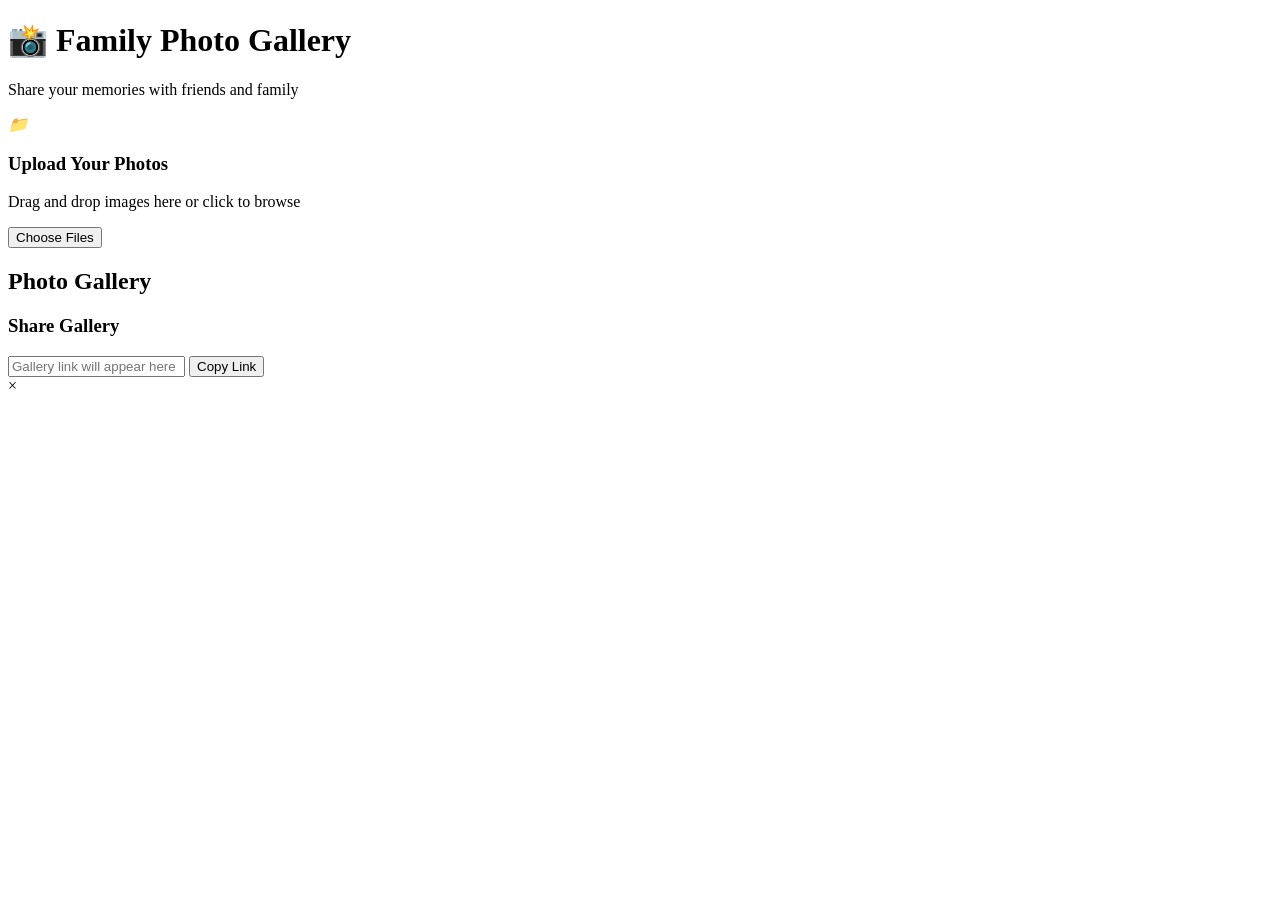
==== index.html @ c8ac1991 "Create index.html" ====
<!DOCTYPE html>
<html lang="en">
<head>
    <meta charset="UTF-8">
    <meta name="viewport" content="width=device-width, initial-scale=1.0">
    <title>Family Photo Gallery</title>
    <link rel="stylesheet" href="style.css">
</head>
<body>
    <div class="container">
        <header>
            <h1>📸 Family Photo Gallery</h1>
            <p>Share your memories with friends and family</p>
        </header>

        <div class="upload-section">
            <div class="upload-box" id="uploadBox">
                <div class="upload-content">
                    <i class="upload-icon">📁</i>
                    <h3>Upload Your Photos</h3>
                    <p>Drag and drop images here or click to browse</p>
                    <input type="file" id="fileInput" multiple accept="image/*" hidden>
                    <button class="upload-btn" onclick="document.getElementById('fileInput').click()">
                        Choose Files
                    </button>
                </div>
            </div>
        </div>

        <div class="gallery-section">
            <h2>Photo Gallery</h2>
            <div class="gallery-grid" id="galleryGrid">
                <!-- Images will be displayed here -->
            </div>
        </div>

        <div class="share-section">
            <h3>Share Gallery</h3>
            <div class="share-box">
                <input type="text" id="shareLink" readonly placeholder="Gallery link will appear here">
                <button class="copy-btn" onclick="copyLink()">Copy Link</button>
            </div>
        </div>
    </div>

    <!-- Modal for full-size image view -->
    <div class="modal" id="imageModal">
        <span class="close" onclick="closeModal()">&times;</span>
        <img class="modal-content" id="modalImage">
        <div class="modal-caption" id="modalCaption"></div>
    </div>

    <script src="script.js"></script>
</body>
</html>
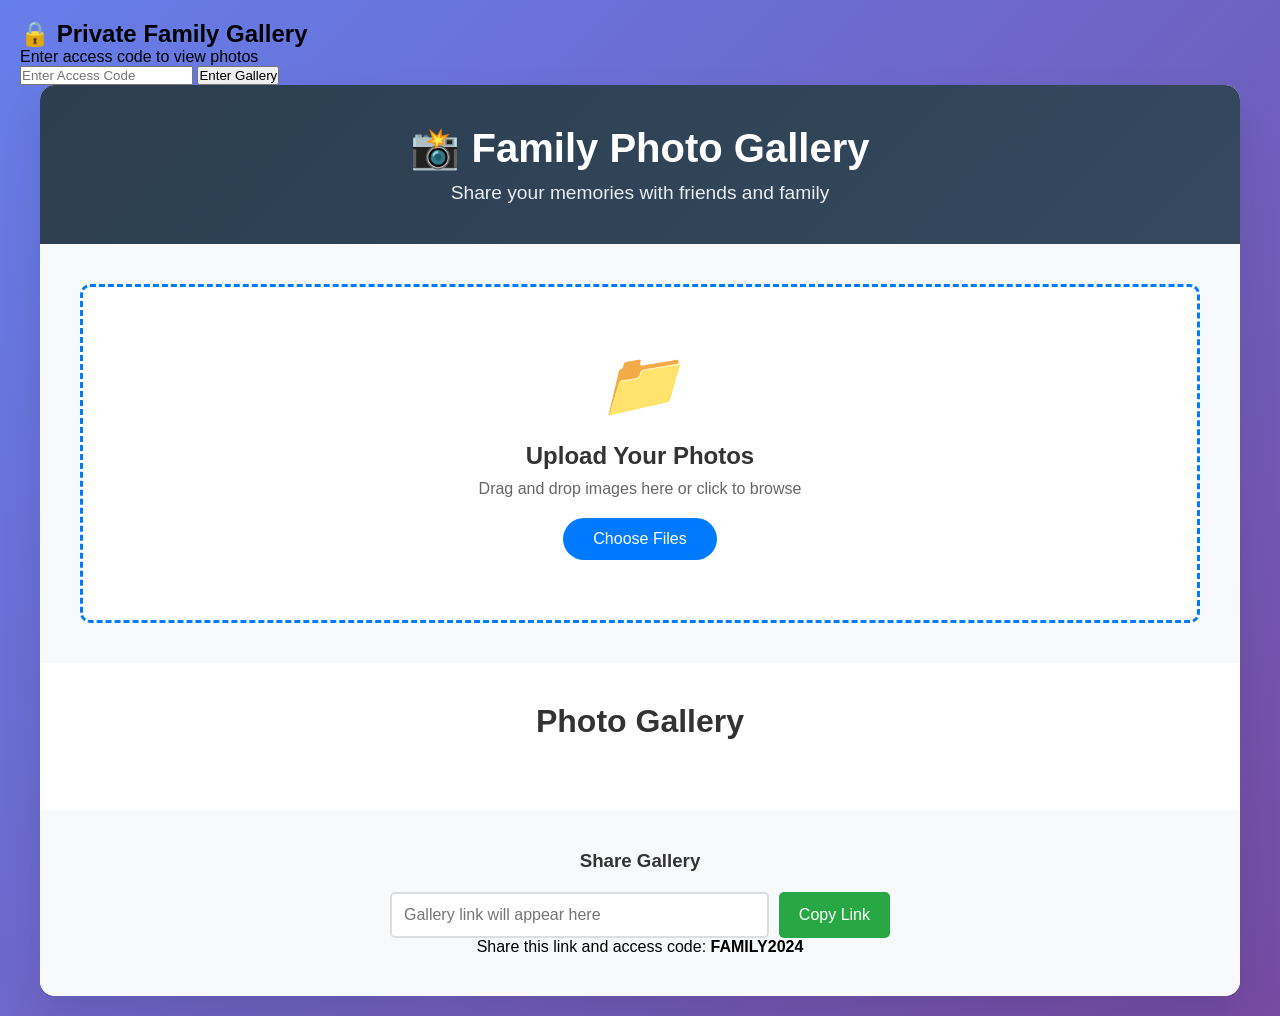
==== commit ae8575fb: "Implement authentication overlay in index.html Added authentication overlay for private access to th" ====
--- a/index.html
+++ b/index.html
@@ -7,7 +7,19 @@
     <link rel="stylesheet" href="style.css">
 </head>
 <body>
-    <div class="container">
+    <!-- Authentication Overlay -->
+    <div class="auth-overlay" id="authOverlay">
+        <div class="auth-box">
+            <h2>🔒 Private Family Gallery</h2>
+            <p>Enter access code to view photos</p>
+            <input type="password" id="accessCode" placeholder="Enter Access Code" maxlength="20">
+            <button onclick="checkAccess()">Enter Gallery</button>
+            <div class="auth-error" id="authError"></div>
+        </div>
+    </div>
+
+    <!-- Main Gallery Content -->
+    <div class="container" id="mainContainer">
         <header>
             <h1>📸 Family Photo Gallery</h1>
             <p>Share your memories with friends and family</p>
@@ -40,6 +52,7 @@
                 <input type="text" id="shareLink" readonly placeholder="Gallery link will appear here">
                 <button class="copy-btn" onclick="copyLink()">Copy Link</button>
             </div>
+            <p class="share-note">Share this link and access code: <strong>FAMILY2024</strong></p>
         </div>
     </div>
 
--- a/style.css
+++ b/style.css
@@ -0,0 +1,259 @@
+* {
+    margin: 0;
+    padding: 0;
+    box-sizing: border-box;
+}
+
+body {
+    font-family: 'Arial', sans-serif;
+    background: linear-gradient(135deg, #667eea 0%, #764ba2 100%);
+    min-height: 100vh;
+    padding: 20px;
+}
+
+.container {
+    max-width: 1200px;
+    margin: 0 auto;
+    background: white;
+    border-radius: 15px;
+    box-shadow: 0 20px 40px rgba(0,0,0,0.1);
+    overflow: hidden;
+}
+
+header {
+    background: linear-gradient(135deg, #2c3e50, #34495e);
+    color: white;
+    text-align: center;
+    padding: 40px 20px;
+}
+
+header h1 {
+    font-size: 2.5em;
+    margin-bottom: 10px;
+}
+
+header p {
+    font-size: 1.2em;
+    opacity: 0.9;
+}
+
+.upload-section {
+    padding: 40px;
+    background: #f8f9fa;
+}
+
+.upload-box {
+    border: 3px dashed #007bff;
+    border-radius: 10px;
+    padding: 60px 20px;
+    text-align: center;
+    background: white;
+    transition: all 0.3s ease;
+    cursor: pointer;
+}
+
+.upload-box:hover {
+    border-color: #0056b3;
+    background: #f0f8ff;
+}
+
+.upload-box.dragover {
+    border-color: #28a745;
+    background: #f0fff0;
+}
+
+.upload-icon {
+    font-size: 4em;
+    margin-bottom: 20px;
+    display: block;
+}
+
+.upload-content h3 {
+    color: #333;
+    margin-bottom: 10px;
+    font-size: 1.5em;
+}
+
+.upload-content p {
+    color: #666;
+    margin-bottom: 20px;
+}
+
+.upload-btn {
+    background: #007bff;
+    color: white;
+    border: none;
+    padding: 12px 30px;
+    border-radius: 25px;
+    font-size: 16px;
+    cursor: pointer;
+    transition: background 0.3s;
+}
+
+.upload-btn:hover {
+    background: #0056b3;
+}
+
+.gallery-section {
+    padding: 40px;
+}
+
+.gallery-section h2 {
+    text-align: center;
+    margin-bottom: 30px;
+    color: #333;
+    font-size: 2em;
+}
+
+.gallery-grid {
+    display: grid;
+    grid-template-columns: repeat(auto-fill, minmax(250px, 1fr));
+    gap: 20px;
+}
+
+.image-card {
+    position: relative;
+    border-radius: 10px;
+    overflow: hidden;
+    box-shadow: 0 5px 15px rgba(0,0,0,0.1);
+    transition: transform 0.3s;
+    cursor: pointer;
+}
+
+.image-card:hover {
+    transform: translateY(-5px);
+    box-shadow: 0 10px 25px rgba(0,0,0,0.2);
+}
+
+.image-card img {
+    width: 100%;
+    height: 200px;
+    object-fit: cover;
+}
+
+.image-info {
+    padding: 15px;
+    background: white;
+}
+
+.image-name {
+    font-weight: bold;
+    color: #333;
+    margin-bottom: 5px;
+}
+
+.image-size {
+    color: #666;
+    font-size: 0.9em;
+}
+
+.share-section {
+    padding: 40px;
+    background: #f8f9fa;
+    text-align: center;
+}
+
+.share-section h3 {
+    margin-bottom: 20px;
+    color: #333;
+}
+
+.share-box {
+    display: flex;
+    max-width: 500px;
+    margin: 0 auto;
+    gap: 10px;
+}
+
+#shareLink {
+    flex: 1;
+    padding: 12px;
+    border: 2px solid #ddd;
+    border-radius: 5px;
+    font-size: 16px;
+}
+
+.copy-btn {
+    background: #28a745;
+    color: white;
+    border: none;
+    padding: 12px 20px;
+    border-radius: 5px;
+    cursor: pointer;
+    font-size: 16px;
+}
+
+.copy-btn:hover {
+    background: #218838;
+}
+
+/* Modal Styles */
+.modal {
+    display: none;
+    position: fixed;
+    z-index: 1000;
+    left: 0;
+    top: 0;
+    width: 100%;
+    height: 100%;
+    background-color: rgba(0,0,0,0.9);
+}
+
+.modal-content {
+    margin: auto;
+    display: block;
+    width: 80%;
+    max-width: 700px;
+    max-height: 80%;
+    object-fit: contain;
+    margin-top: 5%;
+}
+
+.close {
+    position: absolute;
+    top: 15px;
+    right: 35px;
+    color: #f1f1f1;
+    font-size: 40px;
+    font-weight: bold;
+    cursor: pointer;
+}
+
+.close:hover {
+    color: #bbb;
+}
+
+.modal-caption {
+    margin: auto;
+    display: block;
+    width: 80%;
+    max-width: 700px;
+    text-align: center;
+    color: #ccc;
+    padding: 10px 0;
+}
+
+/* Responsive Design */
+@media (max-width: 768px) {
+    .container {
+        margin: 10px;
+        border-radius: 10px;
+    }
+    
+    .upload-section, .gallery-section, .share-section {
+        padding: 20px;
+    }
+    
+    .gallery-grid {
+        grid-template-columns: repeat(auto-fill, minmax(200px, 1fr));
+        gap: 15px;
+    }
+    
+    .share-box {
+        flex-direction: column;
+    }
+    
+    header h1 {
+        font-size: 2em;
+    }
+}
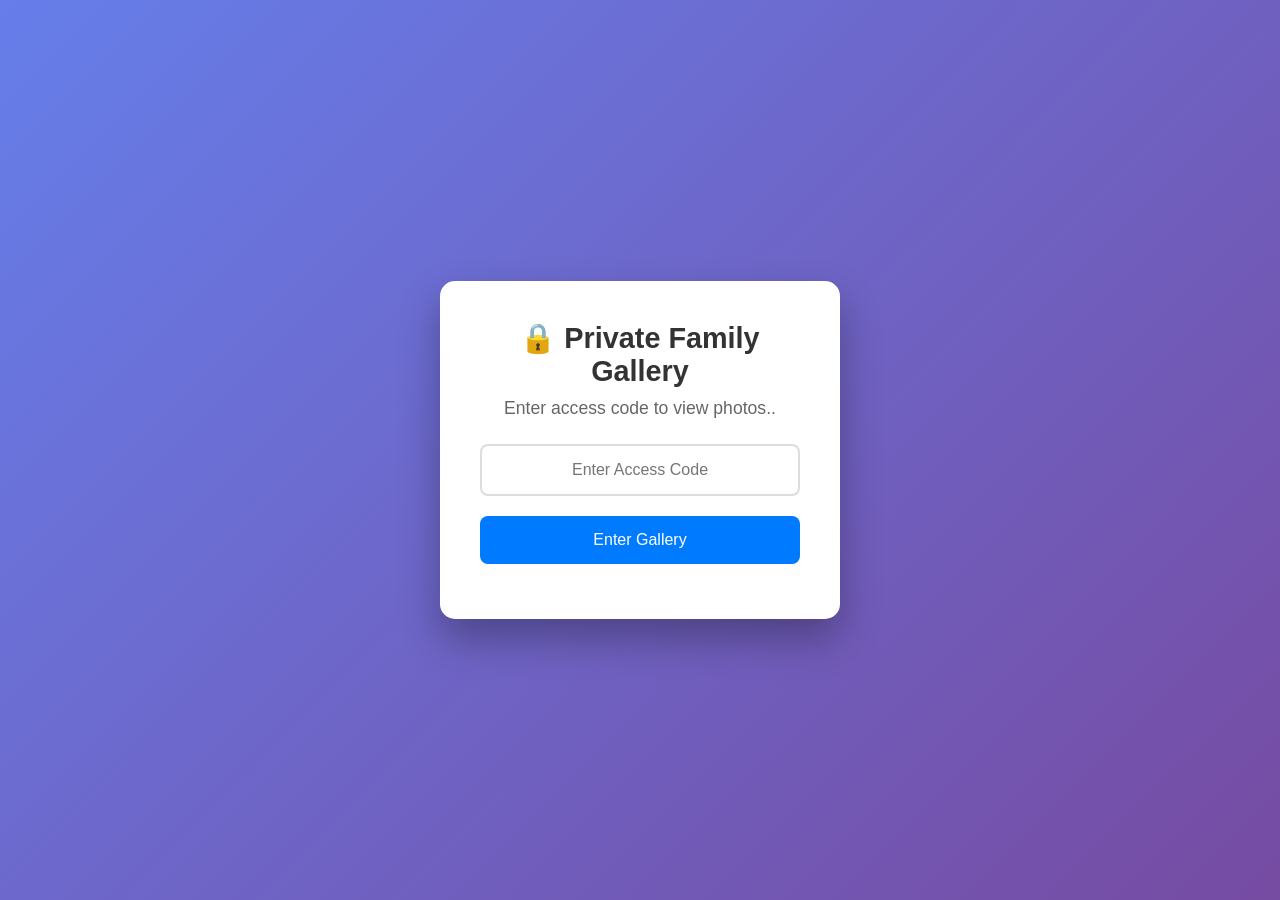
==== commit 80901020: "Update index.html" ====
--- a/index.html
+++ b/index.html
@@ -11,7 +11,7 @@
     <div class="auth-overlay" id="authOverlay">
         <div class="auth-box">
             <h2>🔒 Private Family Gallery</h2>
-            <p>Enter access code to view photos</p>
+            <p>Enter access code to view photos..</p>
             <input type="password" id="accessCode" placeholder="Enter Access Code" maxlength="20">
             <button onclick="checkAccess()">Enter Gallery</button>
             <div class="auth-error" id="authError"></div>
--- a/style.css
+++ b/style.css
@@ -8,12 +8,100 @@
     font-family: 'Arial', sans-serif;
     background: linear-gradient(135deg, #667eea 0%, #764ba2 100%);
     min-height: 100vh;
-    padding: 20px;
-}
-
+}
+
+/* Authentication Overlay */
+.auth-overlay {
+    position: fixed;
+    top: 0;
+    left: 0;
+    width: 100%;
+    height: 100%;
+    background: linear-gradient(135deg, #667eea 0%, #764ba2 100%);
+    display: flex;
+    justify-content: center;
+    align-items: center;
+    z-index: 1000;
+}
+
+.auth-box {
+    background: white;
+    padding: 40px;
+    border-radius: 15px;
+    text-align: center;
+    box-shadow: 0 20px 40px rgba(0,0,0,0.3);
+    max-width: 400px;
+    width: 90%;
+    animation: slideIn 0.5s ease-out;
+}
+
+@keyframes slideIn {
+    from {
+        opacity: 0;
+        transform: translateY(-50px);
+    }
+    to {
+        opacity: 1;
+        transform: translateY(0);
+    }
+}
+
+.auth-box h2 {
+    margin-bottom: 10px;
+    color: #333;
+    font-size: 1.8em;
+}
+
+.auth-box p {
+    margin-bottom: 25px;
+    color: #666;
+    font-size: 1.1em;
+}
+
+.auth-box input {
+    width: 100%;
+    padding: 15px;
+    border: 2px solid #ddd;
+    border-radius: 8px;
+    margin-bottom: 20px;
+    font-size: 16px;
+    text-align: center;
+    transition: border-color 0.3s;
+}
+
+.auth-box input:focus {
+    outline: none;
+    border-color: #007bff;
+}
+
+.auth-box button {
+    width: 100%;
+    padding: 15px;
+    background: #007bff;
+    color: white;
+    border: none;
+    border-radius: 8px;
+    font-size: 16px;
+    cursor: pointer;
+    transition: background 0.3s;
+}
+
+.auth-box button:hover {
+    background: #0056b3;
+}
+
+.auth-error {
+    color: #dc3545;
+    margin-top: 15px;
+    font-size: 14px;
+    font-weight: bold;
+}
+
+/* Main Container */
 .container {
+    display: none;
     max-width: 1200px;
-    margin: 0 auto;
+    margin: 20px auto;
     background: white;
     border-radius: 15px;
     box-shadow: 0 20px 40px rgba(0,0,0,0.1);
@@ -140,11 +228,12 @@
     font-weight: bold;
     color: #333;
     margin-bottom: 5px;
+    font-size: 0.9em;
 }
 
 .image-size {
     color: #666;
-    font-size: 0.9em;
+    font-size: 0.8em;
 }
 
 .share-section {
@@ -161,7 +250,7 @@
 .share-box {
     display: flex;
     max-width: 500px;
-    margin: 0 auto;
+    margin: 0 auto 15px;
     gap: 10px;
 }
 
@@ -185,6 +274,12 @@
 
 .copy-btn:hover {
     background: #218838;
+}
+
+.share-note {
+    color: #666;
+    font-size: 0.9em;
+    margin-top: 10px;
 }
 
 /* Modal Styles */
@@ -256,4 +351,8 @@
     header h1 {
         font-size: 2em;
     }
-}
+    
+    .auth-box {
+        padding: 30px 20px;
+    }
+}
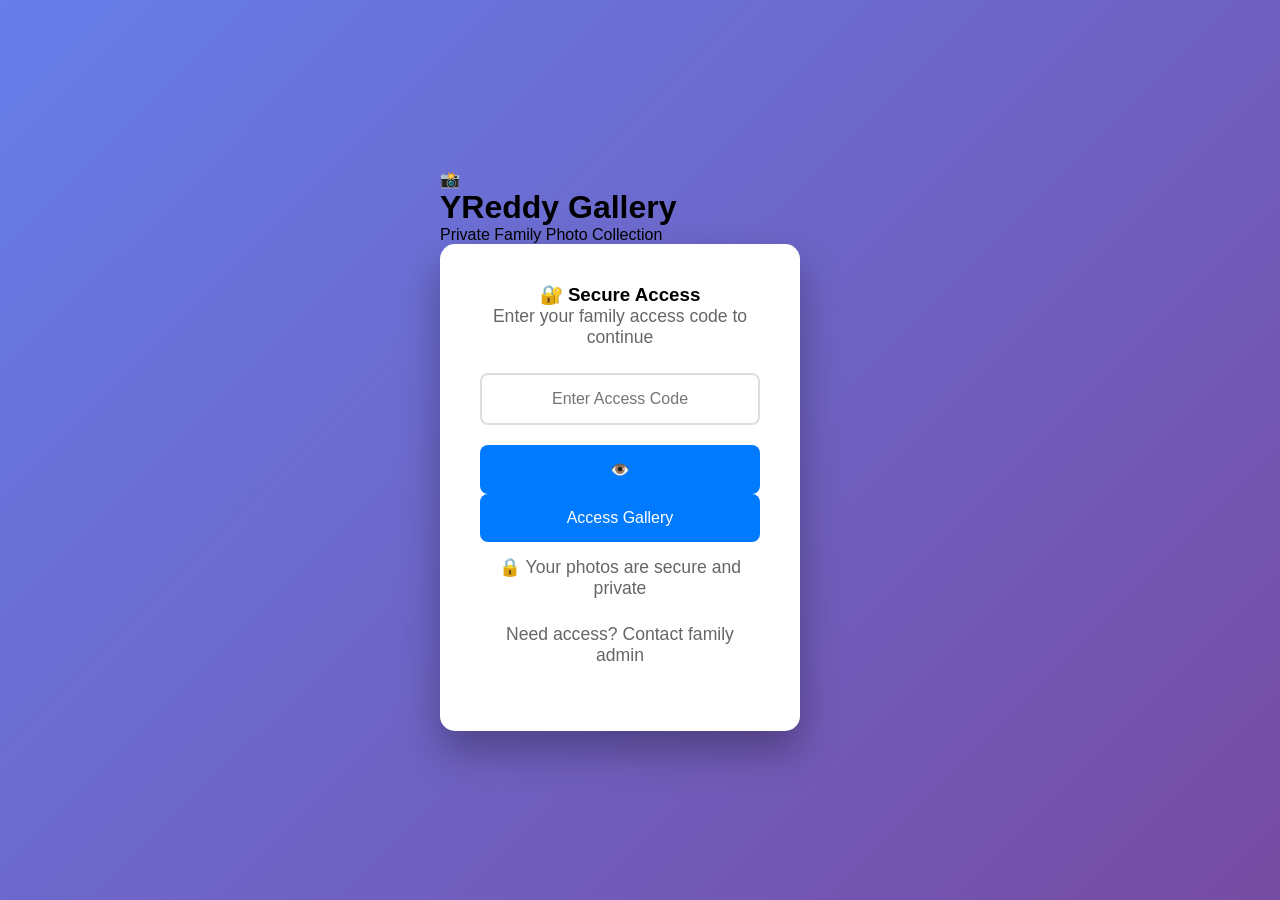
==== commit 249f5b6d: "Update index.html" ====
--- a/index.html
+++ b/index.html
@@ -3,65 +3,246 @@
 <head>
     <meta charset="UTF-8">
     <meta name="viewport" content="width=device-width, initial-scale=1.0">
-    <title>Family Photo Gallery</title>
+    <title>YReddy Family Gallery | Private Photo Collection</title>
     <link rel="stylesheet" href="style.css">
+    <link rel="preconnect" href="https://fonts.googleapis.com">
+    <link rel="preconnect" href="https://fonts.gstatic.com" crossorigin>
+    <link href="https://fonts.googleapis.com/css2?family=Poppins:wght@300;400;500;600;700&display=swap" rel="stylesheet">
+    <link rel="icon" href="data:image/svg+xml,<svg xmlns='http://www.w3.org/2000/svg' viewBox='0 0 100 100'><text y='.9em' font-size='90'>📸</text></svg>">
+    <meta name="description" content="Private family photo gallery for YReddy family members">
 </head>
 <body>
+    <!-- Loading Screen -->
+    <div class="loading-screen" id="loadingScreen">
+        <div class="loading-content">
+            <div class="loading-spinner"></div>
+            <h2>Loading Gallery...</h2>
+        </div>
+    </div>
+
     <!-- Authentication Overlay -->
     <div class="auth-overlay" id="authOverlay">
-        <div class="auth-box">
-            <h2>🔒 Private Family Gallery</h2>
-            <p>Enter access code to view photos..</p>
-            <input type="password" id="accessCode" placeholder="Enter Access Code" maxlength="20">
-            <button onclick="checkAccess()">Enter Gallery</button>
-            <div class="auth-error" id="authError"></div>
+        <div class="auth-container">
+            <div class="auth-header">
+                <div class="logo">
+                    <span class="logo-icon">📸</span>
+                    <h1>YReddy Gallery</h1>
+                </div>
+                <p class="tagline">Private Family Photo Collection</p>
+            </div>
+            
+            <div class="auth-box">
+                <div class="auth-form">
+                    <h3>🔐 Secure Access</h3>
+                    <p>Enter your family access code to continue</p>
+                    
+                    <div class="input-group">
+                        <input type="password" id="accessCode" placeholder="Enter Access Code" maxlength="50" autocomplete="off">
+                        <button type="button" class="toggle-password" onclick="togglePassword()">👁️</button>
+                    </div>
+                    
+                    <button class="auth-btn" onclick="checkAccess()">
+                        <span class="btn-text">Access Gallery</span>
+                        <span class="btn-loading" style="display: none;">
+                            <div class="btn-spinner"></div>
+                        </span>
+                    </button>
+                    
+                    <div class="auth-error" id="authError"></div>
+                    
+                    <div class="auth-footer">
+                        <p>🔒 Your photos are secure and private</p>
+                        <p class="contact-info">Need access? Contact family admin</p>
+                    </div>
+                </div>
+            </div>
         </div>
     </div>
 
     <!-- Main Gallery Content -->
     <div class="container" id="mainContainer">
-        <header>
-            <h1>📸 Family Photo Gallery</h1>
-            <p>Share your memories with friends and family</p>
+        <!-- Navigation Header -->
+        <nav class="navbar">
+            <div class="nav-brand">
+                <span class="nav-logo">📸</span>
+                <span class="nav-title">YReddy Gallery</span>
+            </div>
+            <div class="nav-actions">
+                <button class="nav-btn" onclick="scrollToUpload()">
+                    <span>📤</span> Upload
+                </button>
+                <button class="nav-btn" onclick="scrollToGallery()">
+                    <span>🖼️</span> Gallery
+                </button>
+                <button class="nav-btn logout-btn" onclick="logout()">
+                    <span>🚪</span> Logout
+                </button>
+            </div>
+        </nav>
+
+        <!-- Hero Section -->
+        <header class="hero">
+            <div class="hero-content">
+                <h1 class="hero-title">
+                    <span class="gradient-text">Welcome to YReddy</span>
+                    <span class="hero-subtitle">Family Gallery</span>
+                </h1>
+                <p class="hero-description">Share precious moments with your loved ones in a secure, private space</p>
+                <div class="hero-stats">
+                    <div class="stat-item">
+                        <span class="stat-number" id="photoCount">0</span>
+                        <span class="stat-label">Photos</span>
+                    </div>
+                    <div class="stat-item">
+                        <span class="stat-number" id="storageUsed">0</span>
+                        <span class="stat-label">MB Used</span>
+                    </div>
+                </div>
+            </div>
+            <div class="hero-decoration">
+                <div class="floating-icon">📷</div>
+                <div class="floating-icon">🎉</div>
+                <div class="floating-icon">❤️</div>
+            </div>
         </header>
 
-        <div class="upload-section">
-            <div class="upload-box" id="uploadBox">
-                <div class="upload-content">
-                    <i class="upload-icon">📁</i>
-                    <h3>Upload Your Photos</h3>
-                    <p>Drag and drop images here or click to browse</p>
-                    <input type="file" id="fileInput" multiple accept="image/*" hidden>
-                    <button class="upload-btn" onclick="document.getElementById('fileInput').click()">
-                        Choose Files
+        <!-- Upload Section -->
+        <section class="upload-section" id="uploadSection">
+            <div class="section-header">
+                <h2>📤 Upload New Photos</h2>
+                <p>Drag and drop your favorite memories or click to browse</p>
+            </div>
+            
+            <div class="upload-container">
+                <div class="upload-box" id="uploadBox">
+                    <div class="upload-content">
+                        <div class="upload-icon-container">
+                            <div class="upload-icon">📁</div>
+                            <div class="upload-plus">+</div>
+                        </div>
+                        <h3>Drop your photos here</h3>
+                        <p>or <span class="browse-text">click to browse</span></p>
+                        <input type="file" id="fileInput" multiple accept="image/*" hidden>
+                        
+                        <div class="upload-info">
+                            <div class="info-item">
+                                <span>📋</span> Supports: JPG, PNG, GIF, WebP
+                            </div>
+                            <div class="info-item">
+                                <span>📏</span> Max size: 10MB per image
+                            </div>
+                        </div>
+                    </div>
+                </div>
+                
+                <!-- Upload Progress -->
+                <div class="upload-progress" id="uploadProgress" style="display: none;">
+                    <div class="progress-header">
+                        <span>Uploading photos...</span>
+                        <span id="progressText">0%</span>
+                    </div>
+                    <div class="progress-bar">
+                        <div class="progress-fill" id="progressFill"></div>
+                    </div>
+                </div>
+            </div>
+        </section>
+
+        <!-- Gallery Section -->
+        <section class="gallery-section" id="gallerySection">
+            <div class="section-header">
+                <h2>🖼️ Photo Gallery</h2>
+                <div class="gallery-controls">
+                    <button class="control-btn" onclick="toggleView()" id="viewToggle">
+                        <span>⊞</span> Grid View
                     </button>
-                </div>
-            </div>
-        </div>
-
-        <div class="gallery-section">
-            <h2>Photo Gallery</h2>
-            <div class="gallery-grid" id="galleryGrid">
-                <!-- Images will be displayed here -->
-            </div>
-        </div>
-
-        <div class="share-section">
-            <h3>Share Gallery</h3>
-            <div class="share-box">
-                <input type="text" id="shareLink" readonly placeholder="Gallery link will appear here">
-                <button class="copy-btn" onclick="copyLink()">Copy Link</button>
-            </div>
-            <p class="share-note">Share this link and access code: <strong>FAMILY2024</strong></p>
-        </div>
+                    <button class="control-btn" onclick="clearGallery()">
+                        <span>🗑️</span> Clear All
+                    </button>
+                </div>
+            </div>
+            
+            <div class="gallery-container">
+                <div class="gallery-grid" id="galleryGrid">
+                    <!-- Images will be displayed here -->
+                </div>
+                
+                <div class="empty-gallery" id="emptyGallery">
+                    <div class="empty-icon">📷</div>
+                    <h3>No photos yet</h3>
+                    <p>Upload your first photo to get started!</p>
+                    <button class="empty-btn" onclick="scrollToUpload()">Upload Photos</button>
+                </div>
+            </div>
+        </section>
+
+        <!-- Share Section -->
+        <section class="share-section">
+            <div class="section-header">
+                <h2>🔗 Share Gallery</h2>
+                <p>Share this private gallery with family members</p>
+            </div>
+            
+            <div class="share-container">
+                <div class="share-box">
+                    <div class="share-input-group">
+                        <input type="text" id="shareLink" readonly placeholder="Gallery link will appear here">
+                        <button class="copy-btn" onclick="copyLink()">
+                            <span class="copy-icon">📋</span>
+                            <span class="copy-text">Copy</span>
+                        </button>
+                    </div>
+                </div>
+                
+                <div class="share-info">
+                    <div class="info-card">
+                        <h4>🔐 Access Code</h4>
+                        <p>Share this code: <code class="access-code-display">YReddy@0055</code></p>
+                    </div>
+                    <div class="info-card">
+                        <h4>📱 How to Share</h4>
+                        <p>Send the link + access code to family members</p>
+                    </div>
+                </div>
+            </div>
+        </section>
+
+        <!-- Footer -->
+        <footer class="footer">
+            <div class="footer-content">
+                <div class="footer-brand">
+                    <span class="footer-logo">📸</span>
+                    <span>YReddy Family Gallery</span>
+                </div>
+                <div class="footer-info">
+                    <p>&copy; 2024 YReddy Family. Private & Secure.</p>
+                    <p>Made with ❤️ for family memories</p>
+                </div>
+            </div>
+        </footer>
     </div>
 
     <!-- Modal for full-size image view -->
     <div class="modal" id="imageModal">
-        <span class="close" onclick="closeModal()">&times;</span>
-        <img class="modal-content" id="modalImage">
+        <div class="modal-header">
+            <button class="modal-close" onclick="closeModal()">&times;</button>
+            <div class="modal-actions">
+                <button class="modal-btn" onclick="downloadImage()">📥 Download</button>
+                <button class="modal-btn" onclick="deleteImage()">🗑️ Delete</button>
+            </div>
+        </div>
+        <div class="modal-content-wrapper">
+            <img class="modal-content" id="modalImage">
+            <div class="modal-navigation">
+                <button class="nav-arrow prev" onclick="previousImage()">‹</button>
+                <button class="nav-arrow next" onclick="nextImage()">›</button>
+            </div>
+        </div>
         <div class="modal-caption" id="modalCaption"></div>
     </div>
+
+    <!-- Toast Notifications -->
+    <div class="toast-container" id="toastContainer"></div>
 
     <script src="script.js"></script>
 </body>
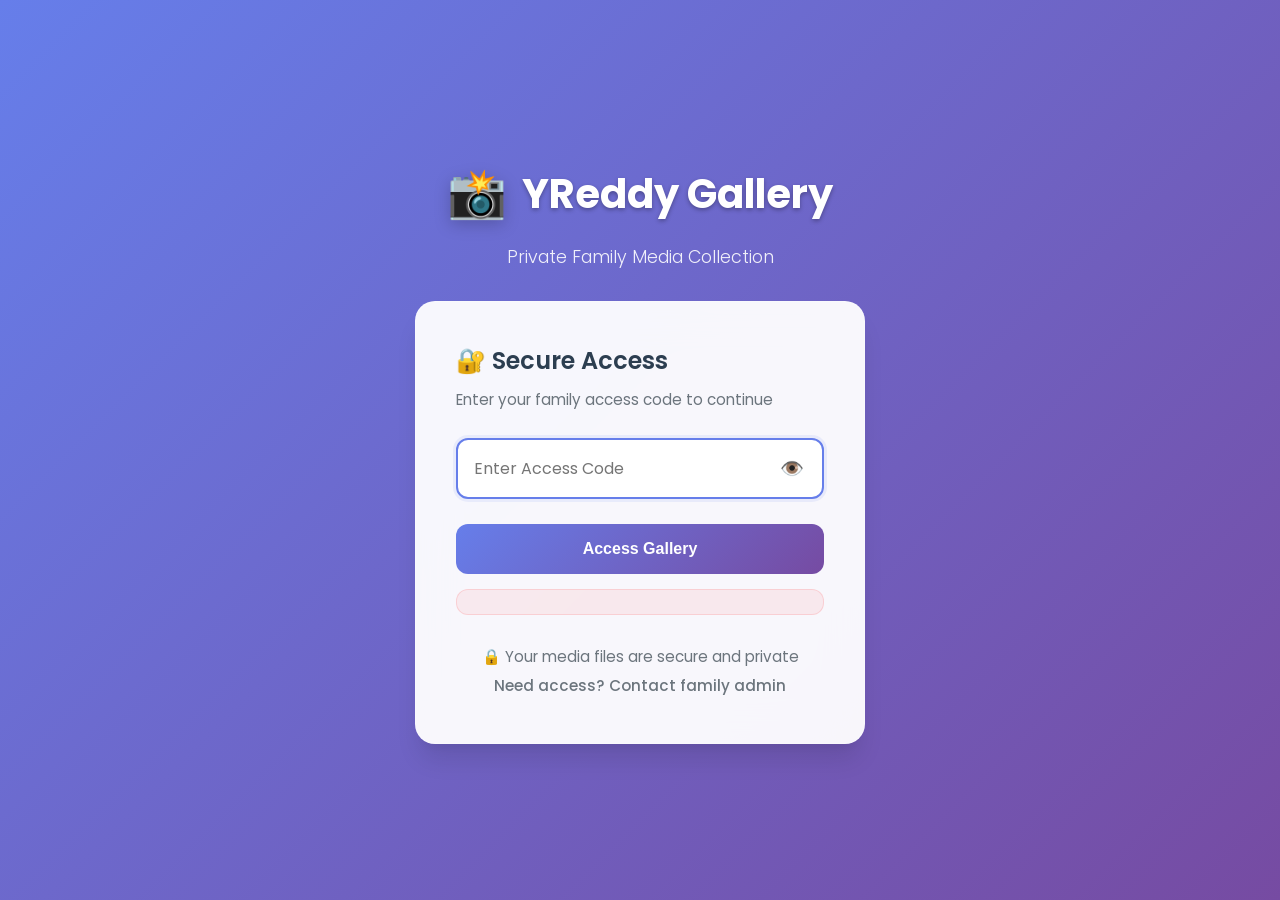
==== commit 3eeceeab: "Update index.html" ====
--- a/index.html
+++ b/index.html
@@ -3,13 +3,13 @@
 <head>
     <meta charset="UTF-8">
     <meta name="viewport" content="width=device-width, initial-scale=1.0">
-    <title>YReddy Family Gallery | Private Photo Collection</title>
+    <title>YReddy Family Gallery | Private Photo & Video Collection</title>
     <link rel="stylesheet" href="style.css">
     <link rel="preconnect" href="https://fonts.googleapis.com">
     <link rel="preconnect" href="https://fonts.gstatic.com" crossorigin>
     <link href="https://fonts.googleapis.com/css2?family=Poppins:wght@300;400;500;600;700&display=swap" rel="stylesheet">
     <link rel="icon" href="data:image/svg+xml,<svg xmlns='http://www.w3.org/2000/svg' viewBox='0 0 100 100'><text y='.9em' font-size='90'>📸</text></svg>">
-    <meta name="description" content="Private family photo gallery for YReddy family members">
+    <meta name="description" content="Private family photo and video gallery for YReddy family members">
 </head>
 <body>
     <!-- Loading Screen -->
@@ -28,7 +28,7 @@
                     <span class="logo-icon">📸</span>
                     <h1>YReddy Gallery</h1>
                 </div>
-                <p class="tagline">Private Family Photo Collection</p>
+                <p class="tagline">Private Family Media Collection</p>
             </div>
             
             <div class="auth-box">
@@ -51,7 +51,7 @@
                     <div class="auth-error" id="authError"></div>
                     
                     <div class="auth-footer">
-                        <p>🔒 Your photos are secure and private</p>
+                        <p>🔒 Your media files are secure and private</p>
                         <p class="contact-info">Need access? Contact family admin</p>
                     </div>
                 </div>
@@ -87,11 +87,11 @@
                     <span class="gradient-text">Welcome to YReddy</span>
                     <span class="hero-subtitle">Family Gallery</span>
                 </h1>
-                <p class="hero-description">Share precious moments with your loved ones in a secure, private space</p>
+                <p class="hero-description">Share precious photos and videos with your loved ones in a secure, private space</p>
                 <div class="hero-stats">
                     <div class="stat-item">
-                        <span class="stat-number" id="photoCount">0</span>
-                        <span class="stat-label">Photos</span>
+                        <span class="stat-number" id="mediaCount">0</span>
+                        <span class="stat-label">Media Files</span>
                     </div>
                     <div class="stat-item">
                         <span class="stat-number" id="storageUsed">0</span>
@@ -101,7 +101,7 @@
             </div>
             <div class="hero-decoration">
                 <div class="floating-icon">📷</div>
-                <div class="floating-icon">🎉</div>
+                <div class="floating-icon">🎥</div>
                 <div class="floating-icon">❤️</div>
             </div>
         </header>
@@ -109,7 +109,7 @@
         <!-- Upload Section -->
         <section class="upload-section" id="uploadSection">
             <div class="section-header">
-                <h2>📤 Upload New Photos</h2>
+                <h2>📤 Upload Photos & Videos</h2>
                 <p>Drag and drop your favorite memories or click to browse</p>
             </div>
             
@@ -120,16 +120,19 @@
                             <div class="upload-icon">📁</div>
                             <div class="upload-plus">+</div>
                         </div>
-                        <h3>Drop your photos here</h3>
+                        <h3>Drop your media files here</h3>
                         <p>or <span class="browse-text">click to browse</span></p>
-                        <input type="file" id="fileInput" multiple accept="image/*" hidden>
+                        <input type="file" id="fileInput" multiple accept="image/*,video/*" hidden>
                         
                         <div class="upload-info">
                             <div class="info-item">
-                                <span>📋</span> Supports: JPG, PNG, GIF, WebP
+                                <span>📸</span> Photos: JPG, PNG, GIF, WebP
                             </div>
                             <div class="info-item">
-                                <span>📏</span> Max size: 10MB per image
+                                <span>🎥</span> Videos: MP4, MOV, AVI, WebM
+                            </div>
+                            <div class="info-item">
+                                <span>📏</span> Any file size supported
                             </div>
                         </div>
                     </div>
@@ -138,12 +141,13 @@
                 <!-- Upload Progress -->
                 <div class="upload-progress" id="uploadProgress" style="display: none;">
                     <div class="progress-header">
-                        <span>Uploading photos...</span>
+                        <span id="uploadStatus">Processing files...</span>
                         <span id="progressText">0%</span>
                     </div>
                     <div class="progress-bar">
                         <div class="progress-fill" id="progressFill"></div>
                     </div>
+                    <div class="upload-details" id="uploadDetails"></div>
                 </div>
             </div>
         </section>
@@ -151,10 +155,16 @@
         <!-- Gallery Section -->
         <section class="gallery-section" id="gallerySection">
             <div class="section-header">
-                <h2>🖼️ Photo Gallery</h2>
+                <h2>🖼️ Media Gallery</h2>
                 <div class="gallery-controls">
-                    <button class="control-btn" onclick="toggleView()" id="viewToggle">
-                        <span>⊞</span> Grid View
+                    <button class="control-btn" onclick="filterMedia('all')" id="filterAll">
+                        <span>📁</span> All Media
+                    </button>
+                    <button class="control-btn" onclick="filterMedia('images')" id="filterImages">
+                        <span>📸</span> Photos
+                    </button>
+                    <button class="control-btn" onclick="filterMedia('videos')" id="filterVideos">
+                        <span>🎥</span> Videos
                     </button>
                     <button class="control-btn" onclick="clearGallery()">
                         <span>🗑️</span> Clear All
@@ -164,19 +174,19 @@
             
             <div class="gallery-container">
                 <div class="gallery-grid" id="galleryGrid">
-                    <!-- Images will be displayed here -->
+                    <!-- Media files will be displayed here -->
                 </div>
                 
                 <div class="empty-gallery" id="emptyGallery">
                     <div class="empty-icon">📷</div>
-                    <h3>No photos yet</h3>
-                    <p>Upload your first photo to get started!</p>
-                    <button class="empty-btn" onclick="scrollToUpload()">Upload Photos</button>
+                    <h3>No media files yet</h3>
+                    <p>Upload your first photo or video to get started!</p>
+                    <button class="empty-btn" onclick="scrollToUpload()">Upload Media</button>
                 </div>
             </div>
         </section>
 
-        <!-- Share Section -->
+        <!-- Share Section (Password Removed) -->
         <section class="share-section">
             <div class="section-header">
                 <h2>🔗 Share Gallery</h2>
@@ -196,12 +206,12 @@
                 
                 <div class="share-info">
                     <div class="info-card">
-                        <h4>🔐 Access Code</h4>
-                        <p>Share this code: <code class="access-code-display">YReddy@0055</code></p>
+                        <h4>🔐 Private Access</h4>
+                        <p>Only family members with the access code can view</p>
                     </div>
                     <div class="info-card">
                         <h4>📱 How to Share</h4>
-                        <p>Send the link + access code to family members</p>
+                        <p>Send the link to family members who have access</p>
                     </div>
                 </div>
             </div>
@@ -222,20 +232,22 @@
         </footer>
     </div>
 
-    <!-- Modal for full-size image view -->
+    <!-- Modal for full-size media view -->
     <div class="modal" id="imageModal">
         <div class="modal-header">
             <button class="modal-close" onclick="closeModal()">&times;</button>
             <div class="modal-actions">
-                <button class="modal-btn" onclick="downloadImage()">📥 Download</button>
-                <button class="modal-btn" onclick="deleteImage()">🗑️ Delete</button>
+                <button class="modal-btn" onclick="downloadMedia()">📥 Download</button>
+                <button class="modal-btn" onclick="deleteMedia()">🗑️ Delete</button>
             </div>
         </div>
         <div class="modal-content-wrapper">
-            <img class="modal-content" id="modalImage">
+            <div class="modal-media-container" id="modalMediaContainer">
+                <!-- Image or video will be inserted here -->
+            </div>
             <div class="modal-navigation">
-                <button class="nav-arrow prev" onclick="previousImage()">‹</button>
-                <button class="nav-arrow next" onclick="nextImage()">›</button>
+                <button class="nav-arrow prev" onclick="previousMedia()">‹</button>
+                <button class="nav-arrow next" onclick="nextMedia()">›</button>
             </div>
         </div>
         <div class="modal-caption" id="modalCaption"></div>
--- a/style.css
+++ b/style.css
@@ -1,3 +1,35 @@
+/* Import Google Fonts */
+@import url('https://fonts.googleapis.com/css2?family=Poppins:wght@300;400;500;600;700&display=swap');
+
+/* CSS Variables */
+:root {
+    --primary-color: #667eea;
+    --secondary-color: #764ba2;
+    --accent-color: #f093fb;
+    --success-color: #4ecdc4;
+    --warning-color: #feca57;
+    --error-color: #ff6b6b;
+    --dark-color: #2c3e50;
+    --light-color: #f8f9fa;
+    --white: #ffffff;
+    --gray-100: #f8f9fa;
+    --gray-200: #e9ecef;
+    --gray-300: #dee2e6;
+    --gray-400: #ced4da;
+    --gray-500: #adb5bd;
+    --gray-600: #6c757d;
+    --gray-700: #495057;
+    --gray-800: #343a40;
+    --gray-900: #212529;
+    
+    --border-radius: 12px;
+    --border-radius-lg: 20px;
+    --box-shadow: 0 4px 6px -1px rgba(0, 0, 0, 0.1), 0 2px 4px -1px rgba(0, 0, 0, 0.06);
+    --box-shadow-lg: 0 20px 25px -5px rgba(0, 0, 0, 0.1), 0 10px 10px -5px rgba(0, 0, 0, 0.04);
+    --transition: all 0.3s cubic-bezier(0.4, 0, 0.2, 1);
+}
+
+/* Reset and Base Styles */
 * {
     margin: 0;
     padding: 0;
@@ -5,9 +37,47 @@
 }
 
 body {
-    font-family: 'Arial', sans-serif;
-    background: linear-gradient(135deg, #667eea 0%, #764ba2 100%);
+    font-family: 'Poppins', -apple-system, BlinkMacSystemFont, 'Segoe UI', Roboto, sans-serif;
+    background: linear-gradient(135deg, var(--primary-color) 0%, var(--secondary-color) 100%);
     min-height: 100vh;
+    line-height: 1.6;
+    color: var(--gray-800);
+    overflow-x: hidden;
+}
+
+/* Loading Screen */
+.loading-screen {
+    position: fixed;
+    top: 0;
+    left: 0;
+    width: 100%;
+    height: 100%;
+    background: linear-gradient(135deg, var(--primary-color) 0%, var(--secondary-color) 100%);
+    display: flex;
+    justify-content: center;
+    align-items: center;
+    z-index: 9999;
+    transition: opacity 0.5s ease;
+}
+
+.loading-content {
+    text-align: center;
+    color: white;
+}
+
+.loading-spinner {
+    width: 50px;
+    height: 50px;
+    border: 4px solid rgba(255, 255, 255, 0.3);
+    border-top: 4px solid white;
+    border-radius: 50%;
+    animation: spin 1s linear infinite;
+    margin: 0 auto 20px;
+}
+
+@keyframes spin {
+    0% { transform: rotate(0deg); }
+    100% { transform: rotate(360deg); }
 }
 
 /* Authentication Overlay */
@@ -17,28 +87,24 @@
     left: 0;
     width: 100%;
     height: 100%;
-    background: linear-gradient(135deg, #667eea 0%, #764ba2 100%);
+    background: linear-gradient(135deg, var(--primary-color) 0%, var(--secondary-color) 100%);
     display: flex;
     justify-content: center;
     align-items: center;
     z-index: 1000;
-}
-
-.auth-box {
-    background: white;
-    padding: 40px;
-    border-radius: 15px;
-    text-align: center;
-    box-shadow: 0 20px 40px rgba(0,0,0,0.3);
-    max-width: 400px;
-    width: 90%;
-    animation: slideIn 0.5s ease-out;
-}
-
-@keyframes slideIn {
+    padding: 20px;
+}
+
+.auth-container {
+    width: 100%;
+    max-width: 450px;
+    animation: slideInUp 0.6s ease-out;
+}
+
+@keyframes slideInUp {
     from {
         opacity: 0;
-        transform: translateY(-50px);
+        transform: translateY(30px);
     }
     to {
         opacity: 1;
@@ -46,313 +112,594 @@
     }
 }
 
-.auth-box h2 {
+.auth-header {
+    text-align: center;
+    margin-bottom: 30px;
+    color: white;
+}
+
+.logo {
+    display: flex;
+    align-items: center;
+    justify-content: center;
+    gap: 15px;
     margin-bottom: 10px;
-    color: #333;
-    font-size: 1.8em;
-}
-
-.auth-box p {
+}
+
+.logo-icon {
+    font-size: 3rem;
+    filter: drop-shadow(0 4px 8px rgba(0, 0, 0, 0.2));
+}
+
+.logo h1 {
+    font-size: 2.5rem;
+    font-weight: 700;
+    text-shadow: 0 2px 4px rgba(0, 0, 0, 0.3);
+}
+
+.tagline {
+    font-size: 1.1rem;
+    opacity: 0.9;
+    font-weight: 300;
+}
+
+.auth-box {
+    background: rgba(255, 255, 255, 0.95);
+    backdrop-filter: blur(20px);
+    border-radius: var(--border-radius-lg);
+    padding: 40px;
+    box-shadow: var(--box-shadow-lg);
+    border: 1px solid rgba(255, 255, 255, 0.2);
+}
+
+.auth-form h3 {
+    color: var(--dark-color);
+    margin-bottom: 8px;
+    font-size: 1.5rem;
+    font-weight: 600;
+}
+
+.auth-form p {
+    color: var(--gray-600);
     margin-bottom: 25px;
-    color: #666;
-    font-size: 1.1em;
-}
-
-.auth-box input {
+    font-size: 0.95rem;
+}
+
+.input-group {
+    position: relative;
+    margin-bottom: 25px;
+}
+
+.input-group input {
     width: 100%;
-    padding: 15px;
-    border: 2px solid #ddd;
-    border-radius: 8px;
-    margin-bottom: 20px;
+    padding: 16px 50px 16px 16px;
+    border: 2px solid var(--gray-300);
+    border-radius: var(--border-radius);
     font-size: 16px;
-    text-align: center;
-    transition: border-color 0.3s;
-}
-
-.auth-box input:focus {
+    font-family: inherit;
+    transition: var(--transition);
+    background: white;
+}
+
+.input-group input:focus {
     outline: none;
-    border-color: #007bff;
-}
-
-.auth-box button {
+    border-color: var(--primary-color);
+    box-shadow: 0 0 0 3px rgba(102, 126, 234, 0.1);
+}
+
+.toggle-password {
+    position: absolute;
+    right: 12px;
+    top: 50%;
+    transform: translateY(-50%);
+    background: none;
+    border: none;
+    cursor: pointer;
+    font-size: 1.2rem;
+    padding: 8px;
+    border-radius: 6px;
+    transition: var(--transition);
+}
+
+.toggle-password:hover {
+    background: var(--gray-100);
+}
+
+.auth-btn {
     width: 100%;
-    padding: 15px;
-    background: #007bff;
+    padding: 16px;
+    background: linear-gradient(135deg, var(--primary-color), var(--secondary-color));
     color: white;
     border: none;
-    border-radius: 8px;
+    border-radius: var(--border-radius);
     font-size: 16px;
+    font-weight: 600;
     cursor: pointer;
-    transition: background 0.3s;
-}
-
-.auth-box button:hover {
-    background: #0056b3;
+    transition: var(--transition);
+    position: relative;
+    overflow: hidden;
+}
+
+.auth-btn:hover {
+    transform: translateY(-2px);
+    box-shadow: 0 8px 25px rgba(102, 126, 234, 0.3);
+}
+
+.auth-btn:active {
+    transform: translateY(0);
+}
+
+.btn-spinner {
+    width: 20px;
+    height: 20px;
+    border: 2px solid rgba(255, 255, 255, 0.3);
+    border-top: 2px solid white;
+    border-radius: 50%;
+    animation: spin 1s linear infinite;
 }
 
 .auth-error {
-    color: #dc3545;
+    color: var(--error-color);
     margin-top: 15px;
     font-size: 14px;
-    font-weight: bold;
+    font-weight: 500;
+    text-align: center;
+    padding: 12px;
+    background: rgba(255, 107, 107, 0.1);
+    border-radius: var(--border-radius);
+    border: 1px solid rgba(255, 107, 107, 0.2);
+}
+
+.auth-footer {
+    margin-top: 30px;
+    text-align: center;
+    font-size: 0.85rem;
+    color: var(--gray-500);
+}
+
+.auth-footer p {
+    margin-bottom: 5px;
+}
+
+.contact-info {
+    font-weight: 500;
+    color: var(--primary-color);
 }
 
 /* Main Container */
 .container {
     display: none;
+    min-height: 100vh;
+    background: var(--light-color);
+}
+
+/* Navigation */
+.navbar {
+    background: rgba(255, 255, 255, 0.95);
+    backdrop-filter: blur(20px);
+    padding: 15px 0;
+    position: sticky;
+    top: 0;
+    z-index: 100;
+    border-bottom: 1px solid var(--gray-200);
+}
+
+.navbar {
+    display: flex;
+    justify-content: space-between;
+    align-items: center;
     max-width: 1200px;
-    margin: 20px auto;
-    background: white;
-    border-radius: 15px;
-    box-shadow: 0 20px 40px rgba(0,0,0,0.1);
+    margin: 0 auto;
+    padding-left: 20px;
+    padding-right: 20px;
+}
+
+.nav-brand {
+    display: flex;
+    align-items: center;
+    gap: 12px;
+    font-weight: 700;
+    font-size: 1.3rem;
+    color: var(--dark-color);
+}
+
+.nav-logo {
+    font-size: 1.8rem;
+}
+
+.nav-actions {
+    display: flex;
+    gap: 10px;
+}
+
+.nav-btn {
+    display: flex;
+    align-items: center;
+    gap: 8px;
+    padding: 10px 16px;
+    background: var(--white);
+    border: 2px solid var(--gray-200);
+    border-radius: var(--border-radius);
+    color: var(--gray-700);
+    text-decoration: none;
+    font-weight: 500;
+    font-size: 0.9rem;
+    cursor: pointer;
+    transition: var(--transition);
+}
+
+.nav-btn:hover {
+    border-color: var(--primary-color);
+    color: var(--primary-color);
+    transform: translateY(-1px);
+}
+
+.logout-btn:hover {
+    border-color: var(--error-color);
+    color: var(--error-color);
+}
+
+/* Hero Section */
+.hero {
+    background: linear-gradient(135deg, var(--primary-color) 0%, var(--secondary-color) 100%);
+    color: white;
+    padding: 80px 20px;
+    text-align: center;
+    position: relative;
     overflow: hidden;
 }
 
-header {
-    background: linear-gradient(135deg, #2c3e50, #34495e);
+.hero-content {
+    max-width: 800px;
+    margin: 0 auto;
+    position: relative;
+    z-index: 2;
+}
+
+.hero-title {
+    font-size: 3.5rem;
+    font-weight: 700;
+    margin-bottom: 20px;
+    line-height: 1.2;
+}
+
+.gradient-text {
+    background: linear-gradient(45deg, #fff, var(--accent-color));
+    -webkit-background-clip: text;
+    -webkit-text-fill-color: transparent;
+    background-clip: text;
+}
+
+.hero-subtitle {
+    display: block;
+    font-size: 2.5rem;
+    font-weight: 300;
+    opacity: 0.9;
+}
+
+.hero-description {
+    font-size: 1.2rem;
+    margin-bottom: 40px;
+    opacity: 0.9;
+    font-weight: 300;
+}
+
+.hero-stats {
+    display: flex;
+    justify-content: center;
+    gap: 60px;
+    margin-top: 40px;
+}
+
+.stat-item {
+    text-align: center;
+}
+
+.stat-number {
+    display: block;
+    font-size: 2.5rem;
+    font-weight: 700;
+    color: var(--accent-color);
+}
+
+.stat-label {
+    font-size: 0.9rem;
+    opacity: 0.8;
+    text-transform: uppercase;
+    letter-spacing: 1px;
+}
+
+.hero-decoration {
+    position: absolute;
+    top: 0;
+    left: 0;
+    width: 100%;
+    height: 100%;
+    pointer-events: none;
+}
+
+.floating-icon {
+    position: absolute;
+    font-size: 2rem;
+    opacity: 0.1;
+    animation: float 6s ease-in-out infinite;
+}
+
+.floating-icon:nth-child(1) {
+    top: 20%;
+    left: 10%;
+    animation-delay: 0s;
+}
+
+.floating-icon:nth-child(2) {
+    top: 60%;
+    right: 15%;
+    animation-delay: 2s;
+}
+
+.floating-icon:nth-child(3) {
+    bottom: 20%;
+    left: 20%;
+    animation-delay: 4s;
+}
+
+@keyframes float {
+    0%, 100% { transform: translateY(0px); }
+    50% { transform: translateY(-20px); }
+}
+
+/* Section Styles */
+section {
+    padding: 80px 20px;
+}
+
+.section-header {
+    text-align: center;
+    margin-bottom: 50px;
+    max-width: 600px;
+    margin-left: auto;
+    margin-right: auto;
+}
+
+.section-header h2 {
+    font-size: 2.5rem;
+    font-weight: 700;
+    color: var(--dark-color);
+    margin-bottom: 15px;
+}
+
+.section-header p {
+    font-size: 1.1rem;
+    color: var(--gray-600);
+    font-weight: 300;
+}
+
+/* Upload Section */
+.upload-section {
+    background: var(--white);
+}
+
+.upload-container {
+    max-width: 800px;
+    margin: 0 auto;
+}
+
+.upload-box {
+    border: 3px dashed var(--gray-300);
+    border-radius: var(--border-radius-lg);
+    padding: 60px 40px;
+    text-align: center;
+    background: var(--gray-50);
+    transition: var(--transition);
+    cursor: pointer;
+    position: relative;
+    overflow: hidden;
+}
+
+.upload-box:hover {
+    border-color: var(--primary-color);
+    background: rgba(102, 126, 234, 0.05);
+    transform: translateY(-2px);
+}
+
+.upload-box.dragover {
+    border-color: var(--success-color);
+    background: rgba(78, 205, 196, 0.1);
+    transform: scale(1.02);
+}
+
+.upload-icon-container {
+    position: relative;
+    display: inline-block;
+    margin-bottom: 25px;
+}
+
+.upload-icon {
+    font-size: 4rem;
+    color: var(--gray-400);
+    transition: var(--transition);
+}
+
+.upload-plus {
+    position: absolute;
+    bottom: -5px;
+    right: -5px;
+    background: var(--primary-color);
     color: white;
-    text-align: center;
-    padding: 40px 20px;
-}
-
-header h1 {
-    font-size: 2.5em;
+    width: 30px;
+    height: 30px;
+    border-radius: 50%;
+    display: flex;
+    align-items: center;
+    justify-content: center;
+    font-size: 1.2rem;
+    font-weight: bold;
+}
+
+.upload-box:hover .upload-icon {
+    color: var(--primary-color);
+    transform: scale(1.1);
+}
+
+.upload-content h3 {
+    font-size: 1.5rem;
+    color: var(--dark-color);
     margin-bottom: 10px;
-}
-
-header p {
-    font-size: 1.2em;
-    opacity: 0.9;
-}
-
-.upload-section {
-    padding: 40px;
-    background: #f8f9fa;
-}
-
-.upload-box {
-    border: 3px dashed #007bff;
-    border-radius: 10px;
-    padding: 60px 20px;
-    text-align: center;
-    background: white;
-    transition: all 0.3s ease;
+    font-weight: 600;
+}
+
+.upload-content p {
+    color: var(--gray-600);
+    margin-bottom: 30px;
+    font-size: 1.1rem;
+}
+
+.browse-text {
+    color: var(--primary-color);
+    font-weight: 600;
+    text-decoration: underline;
+}
+
+.upload-info {
+    display: flex;
+    justify-content: center;
+    gap: 30px;
+    margin-top: 20px;
+}
+
+.info-item {
+    display: flex;
+    align-items: center;
+    gap: 8px;
+    font-size: 0.9rem;
+    color: var(--gray-500);
+}
+
+.upload-progress {
+    margin-top: 30px;
+    padding: 25px;
+    background: var(--white);
+    border-radius: var(--border-radius);
+    box-shadow: var(--box-shadow);
+}
+
+.progress-header {
+    display: flex;
+    justify-content: space-between;
+    align-items: center;
+    margin-bottom: 15px;
+    font-weight: 600;
+    color: var(--dark-color);
+}
+
+.progress-bar {
+    height: 8px;
+    background: var(--gray-200);
+    border-radius: 4px;
+    overflow: hidden;
+}
+
+.progress-fill {
+    height: 100%;
+    background: linear-gradient(90deg, var(--primary-color), var(--success-color));
+    border-radius: 4px;
+    transition: width 0.3s ease;
+    width: 0%;
+}
+
+/* Gallery Section */
+.gallery-section {
+    background: var(--gray-50);
+}
+
+.gallery-controls {
+    display: flex;
+    gap: 15px;
+    justify-content: center;
+    margin-bottom: 30px;
+}
+
+.control-btn {
+    display: flex;
+    align-items: center;
+    gap: 8px;
+    padding: 12px 20px;
+    background: var(--white);
+    border: 2px solid var(--gray-200);
+    border-radius: var(--border-radius);
+    color: var(--gray-700);
+    font-weight: 500;
     cursor: pointer;
-}
-
-.upload-box:hover {
-    border-color: #0056b3;
-    background: #f0f8ff;
-}
-
-.upload-box.dragover {
-    border-color: #28a745;
-    background: #f0fff0;
-}
-
-.upload-icon {
-    font-size: 4em;
-    margin-bottom: 20px;
-    display: block;
-}
-
-.upload-content h3 {
-    color: #333;
-    margin-bottom: 10px;
-    font-size: 1.5em;
-}
-
-.upload-content p {
-    color: #666;
-    margin-bottom: 20px;
-}
-
-.upload-btn {
-    background: #007bff;
-    color: white;
-    border: none;
-    padding: 12px 30px;
-    border-radius: 25px;
-    font-size: 16px;
-    cursor: pointer;
-    transition: background 0.3s;
-}
-
-.upload-btn:hover {
-    background: #0056b3;
-}
-
-.gallery-section {
-    padding: 40px;
-}
-
-.gallery-section h2 {
-    text-align: center;
-    margin-bottom: 30px;
-    color: #333;
-    font-size: 2em;
+    transition: var(--transition);
+}
+
+.control-btn:hover {
+    border-color: var(--primary-color);
+    color: var(--primary-color);
+    transform: translateY(-1px);
+}
+
+.gallery-container {
+    max-width: 1200px;
+    margin: 0 auto;
 }
 
 .gallery-grid {
     display: grid;
-    grid-template-columns: repeat(auto-fill, minmax(250px, 1fr));
-    gap: 20px;
+    grid-template-columns: repeat(auto-fill, minmax(280px, 1fr));
+    gap: 25px;
+    padding: 20px;
 }
 
 .image-card {
+    background: var(--white);
+    border-radius: var(--border-radius-lg);
+    overflow: hidden;
+    box-shadow: var(--box-shadow);
+    transition: var(--transition);
+    cursor: pointer;
     position: relative;
-    border-radius: 10px;
-    overflow: hidden;
-    box-shadow: 0 5px 15px rgba(0,0,0,0.1);
-    transition: transform 0.3s;
-    cursor: pointer;
 }
 
 .image-card:hover {
-    transform: translateY(-5px);
-    box-shadow: 0 10px 25px rgba(0,0,0,0.2);
+    transform: translateY(-8px);
+    box-shadow: var(--box-shadow-lg);
 }
 
 .image-card img {
     width: 100%;
-    height: 200px;
+    height: 220px;
     object-fit: cover;
+    transition: var(--transition);
+}
+
+.image-card:hover img {
+    transform: scale(1.05);
 }
 
 .image-info {
-    padding: 15px;
-    background: white;
+    padding: 20px;
 }
 
 .image-name {
-    font-weight: bold;
-    color: #333;
-    margin-bottom: 5px;
-    font-size: 0.9em;
+    font-weight: 600;
+    color: var(--dark-color);
+    margin-bottom: 8px;
+    font-size: 0.95rem;
 }
 
 .image-size {
-    color: #666;
-    font-size: 0.8em;
-}
-
-.share-section {
-    padding: 40px;
-    background: #f8f9fa;
-    text-align: center;
-}
-
-.share-section h3 {
+    color: var(--gray-500);
+    font-size: 0.85rem;
+}
+
+.empty-gallery {
+    text-align: center;
+    padding: 80px 20px;
+    color: var(--gray-500);
+}
+
+.empty-icon {
+    font-size: 4rem;
     margin-bottom: 20px;
-    color: #333;
-}
-
-.share-box {
-    display: flex;
-    max-width: 500px;
-    margin: 0 auto 15px;
-    gap: 10px;
-}
-
-#shareLink {
-    flex: 1;
-    padding: 12px;
-    border: 2px solid #ddd;
-    border-radius: 5px;
-    font-size: 16px;
-}
-
-.copy-btn {
-    background: #28a745;
-    color: white;
-    border: none;
-    padding: 12px 20px;
-    border-radius: 5px;
-    cursor: pointer;
-    font-size: 16px;
-}
-
-.copy-btn:hover {
-    background: #218838;
-}
-
-.share-note {
-    color: #666;
-    font-size: 0.9em;
-    margin-top: 10px;
-}
-
-/* Modal Styles */
-.modal {
-    display: none;
-    position: fixed;
-    z-index: 1000;
-    left: 0;
-    top: 0;
-    width: 100%;
-    height: 100%;
-    background-color: rgba(0,0,0,0.9);
-}
-
-.modal-content {
-    margin: auto;
-    display: block;
-    width: 80%;
-    max-width: 700px;
-    max-height: 80%;
-    object-fit: contain;
-    margin-top: 5%;
-}
-
-.close {
-    position: absolute;
-    top: 15px;
-    right: 35px;
-    color: #f1f1f1;
-    font-size: 40px;
-    font-weight: bold;
-    cursor: pointer;
-}
-
-.close:hover {
-    color: #bbb;
-}
-
-.modal-caption {
-    margin: auto;
-    display: block;
-    width: 80%;
-    max-width: 700px;
-    text-align: center;
-    color: #ccc;
-    padding: 10px 0;
-}
-
-/* Responsive Design */
-@media (max-width: 768px) {
-    .container {
-        margin: 10px;
-        border-radius: 10px;
-    }
-    
-    .upload-section, .gallery-section, .share-section {
-        padding: 20px;
-    }
-    
-    .gallery-grid {
-        grid-template-columns: repeat(auto-fill, minmax(200px, 1fr));
-        gap: 15px;
-    }
-    
-    .share-box {
-        flex-direction: column;
-    }
-    
-    header h1 {
-        font-size: 2em;
-    }
-    
-    .auth-box {
-        padding: 30px 20px;
-    }
-}
+    opacity: 0.5;
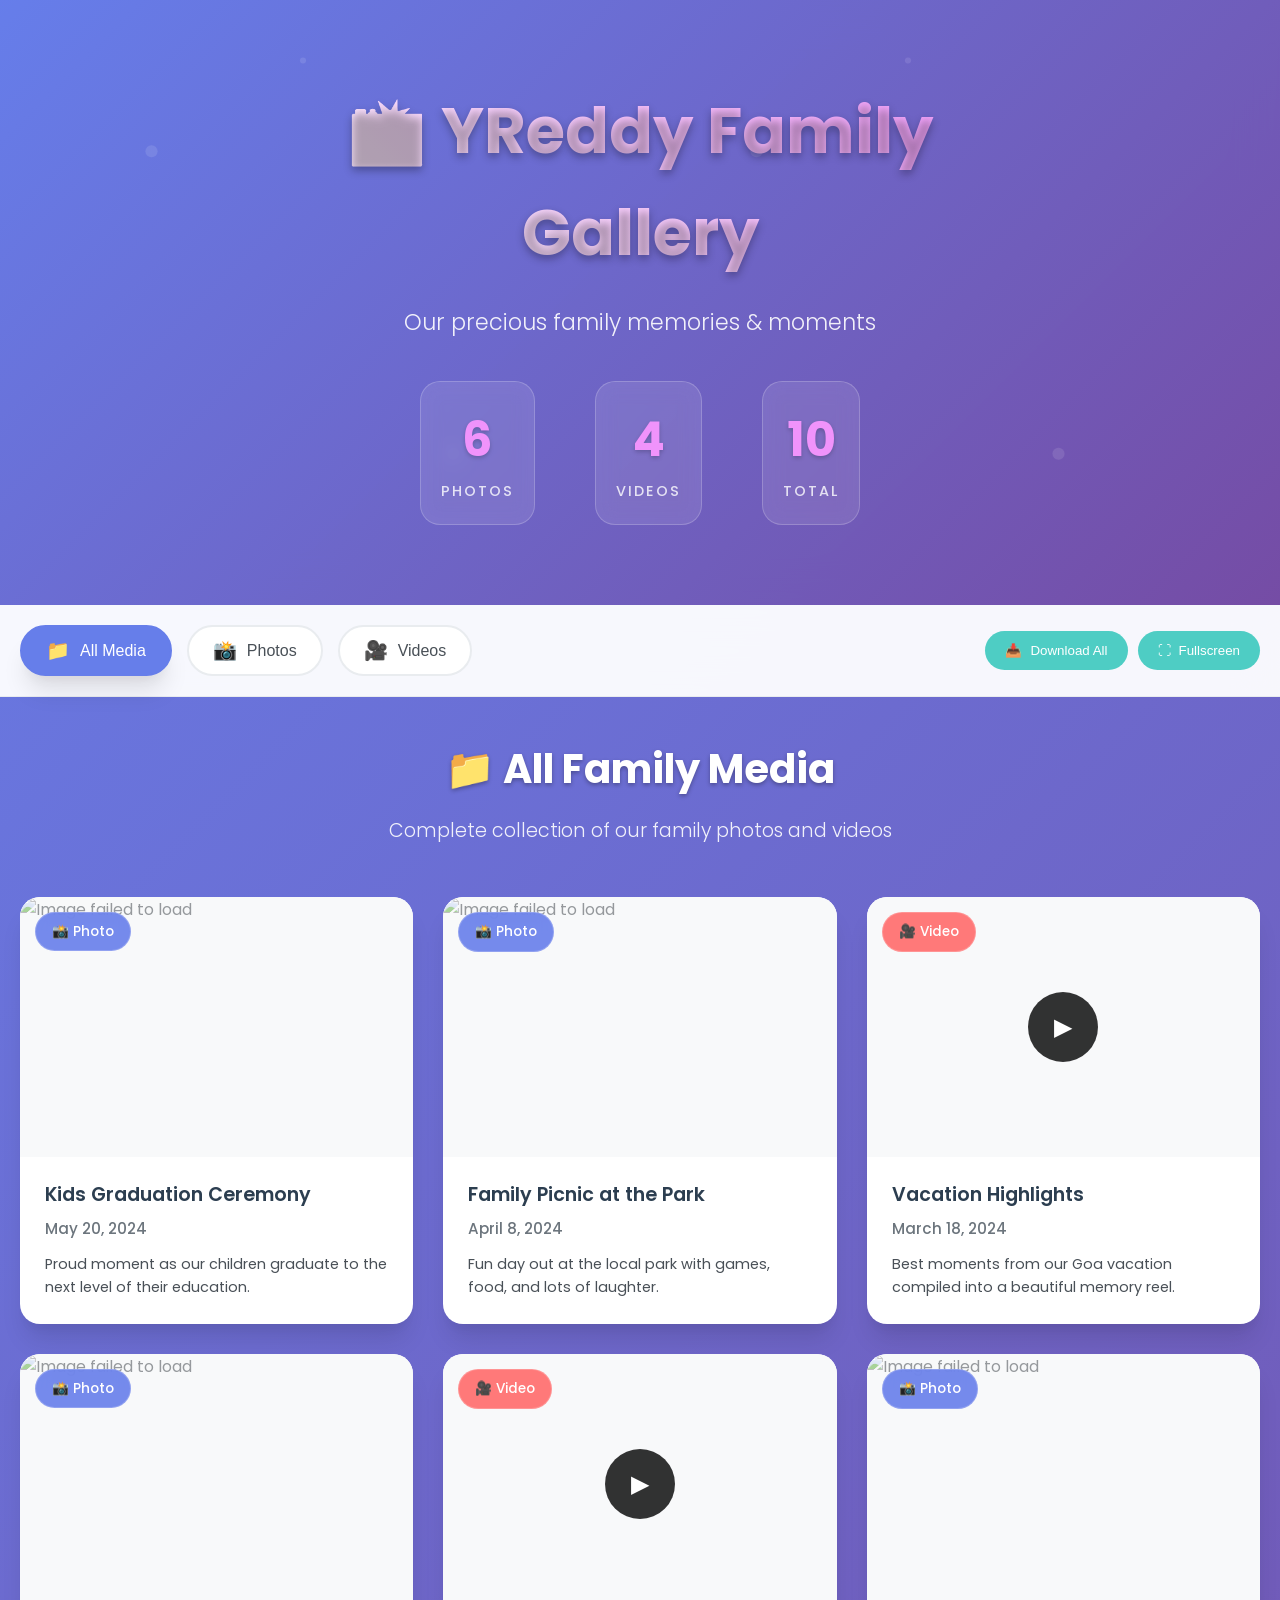
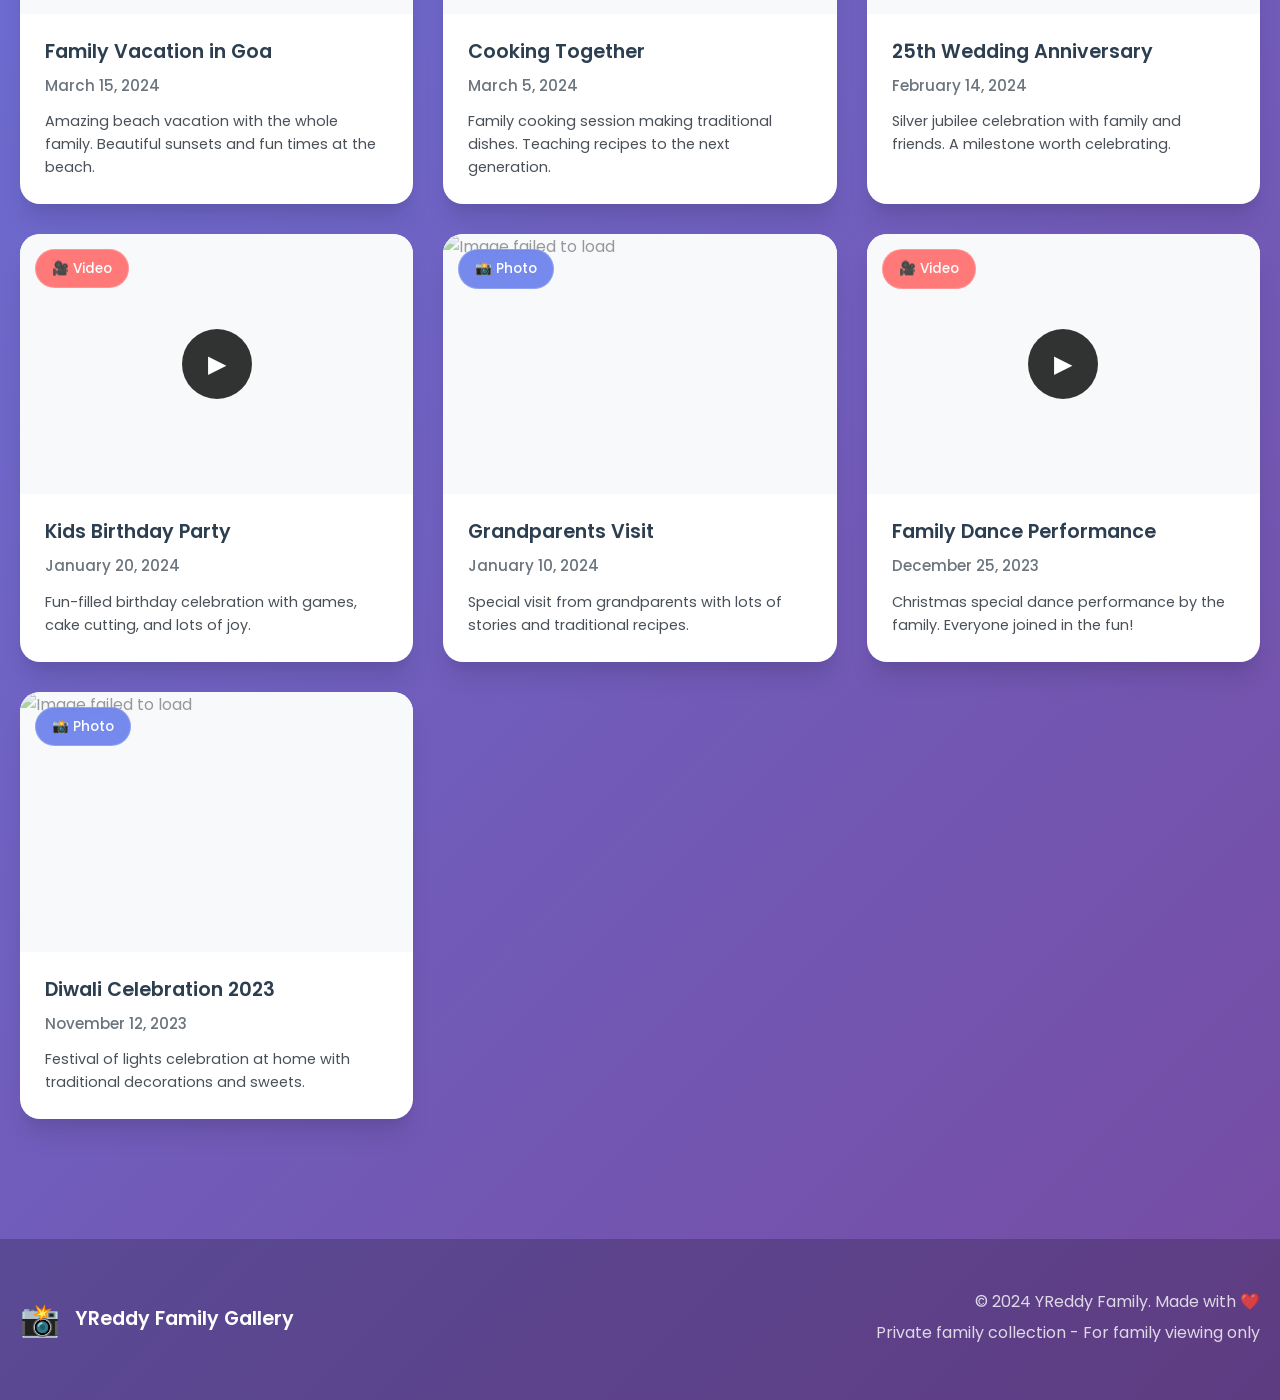
==== commit 228b411f: "commit-5" ====
--- a/index.html
+++ b/index.html
@@ -3,259 +3,167 @@
 <head>
     <meta charset="UTF-8">
     <meta name="viewport" content="width=device-width, initial-scale=1.0">
-    <title>YReddy Family Gallery | Private Photo & Video Collection</title>
-    <link rel="stylesheet" href="style.css">
+    <title>YReddy Family Gallery</title>
+    <link rel="stylesheet" href="styles.css">
     <link rel="preconnect" href="https://fonts.googleapis.com">
     <link rel="preconnect" href="https://fonts.gstatic.com" crossorigin>
     <link href="https://fonts.googleapis.com/css2?family=Poppins:wght@300;400;500;600;700&display=swap" rel="stylesheet">
     <link rel="icon" href="data:image/svg+xml,<svg xmlns='http://www.w3.org/2000/svg' viewBox='0 0 100 100'><text y='.9em' font-size='90'>📸</text></svg>">
-    <meta name="description" content="Private family photo and video gallery for YReddy family members">
 </head>
 <body>
-    <!-- Loading Screen -->
-    <div class="loading-screen" id="loadingScreen">
-        <div class="loading-content">
-            <div class="loading-spinner"></div>
-            <h2>Loading Gallery...</h2>
+    <!-- Header -->
+    <header class="header">
+        <div class="header-content">
+            <h1 class="header-title">📸 YReddy Family Gallery</h1>
+            <p class="header-subtitle">Our precious family memories & moments</p>
+            <div class="stats">
+                <div class="stat-item">
+                    <span class="stat-number" id="photoCount">0</span>
+                    <span class="stat-label">Photos</span>
+                </div>
+                <div class="stat-item">
+                    <span class="stat-number" id="videoCount">0</span>
+                    <span class="stat-label">Videos</span>
+                </div>
+                <div class="stat-item">
+                    <span class="stat-number" id="totalCount">0</span>
+                    <span class="stat-label">Total</span>
+                </div>
+            </div>
         </div>
-    </div>
+    </header>
 
-    <!-- Authentication Overlay -->
-    <div class="auth-overlay" id="authOverlay">
-        <div class="auth-container">
-            <div class="auth-header">
-                <div class="logo">
-                    <span class="logo-icon">📸</span>
-                    <h1>YReddy Gallery</h1>
+    <!-- Navigation -->
+    <nav class="navigation">
+        <div class="nav-container">
+            <div class="nav-controls">
+                <button class="nav-btn active" onclick="showSection('all')" id="allBtn">
+                    <span class="nav-icon">📁</span>
+                    <span class="nav-text">All Media</span>
+                </button>
+                <button class="nav-btn" onclick="showSection('photos')" id="photosBtn">
+                    <span class="nav-icon">📸</span>
+                    <span class="nav-text">Photos</span>
+                </button>
+                <button class="nav-btn" onclick="showSection('videos')" id="videosBtn">
+                    <span class="nav-icon">🎥</span>
+                    <span class="nav-text">Videos</span>
+                </button>
+            </div>
+            <div class="nav-actions">
+                <button class="action-btn" onclick="downloadAll()">
+                    <span>📥</span> Download All
+                </button>
+                <button class="action-btn" onclick="toggleFullscreen()">
+                    <span>⛶</span> Fullscreen
+                </button>
+            </div>
+        </div>
+    </nav>
+
+    <!-- Main Content -->
+    <main class="main-content">
+        <!-- All Media Section -->
+        <section id="allSection" class="media-section active">
+            <div class="section-header">
+                <h2>📁 All Family Media</h2>
+                <p>Complete collection of our family photos and videos</p>
+            </div>
+            <div class="media-grid" id="allGrid">
+                <!-- All media will be loaded here -->
+            </div>
+        </section>
+
+        <!-- Photos Section -->
+        <section id="photosSection" class="media-section">
+            <div class="section-header">
+                <h2>📸 Family Photos</h2>
+                <p>Beautiful moments captured in pictures</p>
+            </div>
+            <div class="media-grid photos-grid" id="photosGrid">
+                <!-- Photos will be loaded here -->
+            </div>
+        </section>
+
+        <!-- Videos Section -->
+        <section id="videosSection" class="media-section">
+            <div class="section-header">
+                <h2>🎥 Family Videos</h2>
+                <p>Precious memories in motion</p>
+            </div>
+            <div class="media-grid videos-grid" id="videosGrid">
+                <!-- Videos will be loaded here -->
+            </div>
+        </section>
+
+        <!-- Empty State -->
+        <div class="empty-state" id="emptyState" style="display: none;">
+            <div class="empty-icon">📷</div>
+            <h3>Gallery Coming Soon</h3>
+            <p>Beautiful family memories will be displayed here</p>
+        </div>
+    </main>
+
+    <!-- Modal -->
+    <div id="mediaModal" class="modal">
+        <div class="modal-overlay" onclick="closeModal()"></div>
+        <div class="modal-container">
+            <div class="modal-header">
+                <div class="modal-info">
+                    <h3 id="modalTitle">Media Title</h3>
+                    <p id="modalDate">Date</p>
                 </div>
-                <p class="tagline">Private Family Media Collection</p>
+                <div class="modal-actions">
+                    <button class="modal-btn" onclick="downloadCurrent()" title="Download">
+                        📥
+                    </button>
+                    <button class="modal-btn" onclick="shareMedia()" title="Share">
+                        🔗
+                    </button>
+                    <button class="modal-btn close-btn" onclick="closeModal()" title="Close">
+                        ✕
+                    </button>
+                </div>
             </div>
             
-            <div class="auth-box">
-                <div class="auth-form">
-                    <h3>🔐 Secure Access</h3>
-                    <p>Enter your family access code to continue</p>
-                    
-                    <div class="input-group">
-                        <input type="password" id="accessCode" placeholder="Enter Access Code" maxlength="50" autocomplete="off">
-                        <button type="button" class="toggle-password" onclick="togglePassword()">👁️</button>
-                    </div>
-                    
-                    <button class="auth-btn" onclick="checkAccess()">
-                        <span class="btn-text">Access Gallery</span>
-                        <span class="btn-loading" style="display: none;">
-                            <div class="btn-spinner"></div>
-                        </span>
-                    </button>
-                    
-                    <div class="auth-error" id="authError"></div>
-                    
-                    <div class="auth-footer">
-                        <p>🔒 Your media files are secure and private</p>
-                        <p class="contact-info">Need access? Contact family admin</p>
-                    </div>
+            <div class="modal-content">
+                <img id="modalImage" class="modal-media" style="display: none;">
+                <video id="modalVideo" class="modal-media" controls style="display: none;"></video>
+                
+                <button class="nav-arrow prev-arrow" onclick="previousMedia()" title="Previous">
+                    ❮
+                </button>
+                <button class="nav-arrow next-arrow" onclick="nextMedia()" title="Next">
+                    ❯
+                </button>
+            </div>
+            
+            <div class="modal-footer">
+                <p id="modalDescription">Media description</p>
+                <div class="modal-counter">
+                    <span id="modalCounter">1 of 10</span>
                 </div>
             </div>
         </div>
     </div>
 
-    <!-- Main Gallery Content -->
-    <div class="container" id="mainContainer">
-        <!-- Navigation Header -->
-        <nav class="navbar">
-            <div class="nav-brand">
-                <span class="nav-logo">📸</span>
-                <span class="nav-title">YReddy Gallery</span>
+    <!-- Footer -->
+    <footer class="footer">
+        <div class="footer-content">
+            <div class="footer-brand">
+                <span class="footer-logo">📸</span>
+                <span class="footer-text">YReddy Family Gallery</span>
             </div>
-            <div class="nav-actions">
-                <button class="nav-btn" onclick="scrollToUpload()">
-                    <span>📤</span> Upload
-                </button>
-                <button class="nav-btn" onclick="scrollToGallery()">
-                    <span>🖼️</span> Gallery
-                </button>
-                <button class="nav-btn logout-btn" onclick="logout()">
-                    <span>🚪</span> Logout
-                </button>
-            </div>
-        </nav>
-
-        <!-- Hero Section -->
-        <header class="hero">
-            <div class="hero-content">
-                <h1 class="hero-title">
-                    <span class="gradient-text">Welcome to YReddy</span>
-                    <span class="hero-subtitle">Family Gallery</span>
-                </h1>
-                <p class="hero-description">Share precious photos and videos with your loved ones in a secure, private space</p>
-                <div class="hero-stats">
-                    <div class="stat-item">
-                        <span class="stat-number" id="mediaCount">0</span>
-                        <span class="stat-label">Media Files</span>
-                    </div>
-                    <div class="stat-item">
-                        <span class="stat-number" id="storageUsed">0</span>
-                        <span class="stat-label">MB Used</span>
-                    </div>
-                </div>
-            </div>
-            <div class="hero-decoration">
-                <div class="floating-icon">📷</div>
-                <div class="floating-icon">🎥</div>
-                <div class="floating-icon">❤️</div>
-            </div>
-        </header>
-
-        <!-- Upload Section -->
-        <section class="upload-section" id="uploadSection">
-            <div class="section-header">
-                <h2>📤 Upload Photos & Videos</h2>
-                <p>Drag and drop your favorite memories or click to browse</p>
-            </div>
-            
-            <div class="upload-container">
-                <div class="upload-box" id="uploadBox">
-                    <div class="upload-content">
-                        <div class="upload-icon-container">
-                            <div class="upload-icon">📁</div>
-                            <div class="upload-plus">+</div>
-                        </div>
-                        <h3>Drop your media files here</h3>
-                        <p>or <span class="browse-text">click to browse</span></p>
-                        <input type="file" id="fileInput" multiple accept="image/*,video/*" hidden>
-                        
-                        <div class="upload-info">
-                            <div class="info-item">
-                                <span>📸</span> Photos: JPG, PNG, GIF, WebP
-                            </div>
-                            <div class="info-item">
-                                <span>🎥</span> Videos: MP4, MOV, AVI, WebM
-                            </div>
-                            <div class="info-item">
-                                <span>📏</span> Any file size supported
-                            </div>
-                        </div>
-                    </div>
-                </div>
-                
-                <!-- Upload Progress -->
-                <div class="upload-progress" id="uploadProgress" style="display: none;">
-                    <div class="progress-header">
-                        <span id="uploadStatus">Processing files...</span>
-                        <span id="progressText">0%</span>
-                    </div>
-                    <div class="progress-bar">
-                        <div class="progress-fill" id="progressFill"></div>
-                    </div>
-                    <div class="upload-details" id="uploadDetails"></div>
-                </div>
-            </div>
-        </section>
-
-        <!-- Gallery Section -->
-        <section class="gallery-section" id="gallerySection">
-            <div class="section-header">
-                <h2>🖼️ Media Gallery</h2>
-                <div class="gallery-controls">
-                    <button class="control-btn" onclick="filterMedia('all')" id="filterAll">
-                        <span>📁</span> All Media
-                    </button>
-                    <button class="control-btn" onclick="filterMedia('images')" id="filterImages">
-                        <span>📸</span> Photos
-                    </button>
-                    <button class="control-btn" onclick="filterMedia('videos')" id="filterVideos">
-                        <span>🎥</span> Videos
-                    </button>
-                    <button class="control-btn" onclick="clearGallery()">
-                        <span>🗑️</span> Clear All
-                    </button>
-                </div>
-            </div>
-            
-            <div class="gallery-container">
-                <div class="gallery-grid" id="galleryGrid">
-                    <!-- Media files will be displayed here -->
-                </div>
-                
-                <div class="empty-gallery" id="emptyGallery">
-                    <div class="empty-icon">📷</div>
-                    <h3>No media files yet</h3>
-                    <p>Upload your first photo or video to get started!</p>
-                    <button class="empty-btn" onclick="scrollToUpload()">Upload Media</button>
-                </div>
-            </div>
-        </section>
-
-        <!-- Share Section (Password Removed) -->
-        <section class="share-section">
-            <div class="section-header">
-                <h2>🔗 Share Gallery</h2>
-                <p>Share this private gallery with family members</p>
-            </div>
-            
-            <div class="share-container">
-                <div class="share-box">
-                    <div class="share-input-group">
-                        <input type="text" id="shareLink" readonly placeholder="Gallery link will appear here">
-                        <button class="copy-btn" onclick="copyLink()">
-                            <span class="copy-icon">📋</span>
-                            <span class="copy-text">Copy</span>
-                        </button>
-                    </div>
-                </div>
-                
-                <div class="share-info">
-                    <div class="info-card">
-                        <h4>🔐 Private Access</h4>
-                        <p>Only family members with the access code can view</p>
-                    </div>
-                    <div class="info-card">
-                        <h4>📱 How to Share</h4>
-                        <p>Send the link to family members who have access</p>
-                    </div>
-                </div>
-            </div>
-        </section>
-
-        <!-- Footer -->
-        <footer class="footer">
-            <div class="footer-content">
-                <div class="footer-brand">
-                    <span class="footer-logo">📸</span>
-                    <span>YReddy Family Gallery</span>
-                </div>
-                <div class="footer-info">
-                    <p>&copy; 2024 YReddy Family. Private & Secure.</p>
-                    <p>Made with ❤️ for family memories</p>
-                </div>
-            </div>
-        </footer>
-    </div>
-
-    <!-- Modal for full-size media view -->
-    <div class="modal" id="imageModal">
-        <div class="modal-header">
-            <button class="modal-close" onclick="closeModal()">&times;</button>
-            <div class="modal-actions">
-                <button class="modal-btn" onclick="downloadMedia()">📥 Download</button>
-                <button class="modal-btn" onclick="deleteMedia()">🗑️ Delete</button>
+            <div class="footer-info">
+                <p>&copy; 2024 YReddy Family. Made with ❤️</p>
+                <p>Private family collection - For family viewing only</p>
             </div>
         </div>
-        <div class="modal-content-wrapper">
-            <div class="modal-media-container" id="modalMediaContainer">
-                <!-- Image or video will be inserted here -->
-            </div>
-            <div class="modal-navigation">
-                <button class="nav-arrow prev" onclick="previousMedia()">‹</button>
-                <button class="nav-arrow next" onclick="nextMedia()">›</button>
-            </div>
-        </div>
-        <div class="modal-caption" id="modalCaption"></div>
-    </div>
+    </footer>
 
     <!-- Toast Notifications -->
-    <div class="toast-container" id="toastContainer"></div>
+    <div id="toastContainer" class="toast-container"></div>
 
     <script src="script.js"></script>
 </body>
-</html>
+</html>
--- a/styles.css
+++ b/styles.css
@@ -0,0 +1,729 @@
+/* ===== CSS VARIABLES ===== */
+:root {
+    --primary-color: #667eea;
+    --secondary-color: #764ba2;
+    --accent-color: #f093fb;
+    --success-color: #4ecdc4;
+    --warning-color: #feca57;
+    --error-color: #ff6b6b;
+    --dark-color: #2c3e50;
+    --light-color: #f8f9fa;
+    --white: #ffffff;
+    --gray-100: #f8f9fa;
+    --gray-200: #e9ecef;
+    --gray-300: #dee2e6;
+    --gray-400: #ced4da;
+    --gray-500: #adb5bd;
+    --gray-600: #6c757d;
+    --gray-700: #495057;
+    --gray-800: #343a40;
+    --gray-900: #212529;
+    
+    --border-radius: 12px;
+    --border-radius-lg: 20px;
+    --box-shadow: 0 4px 6px -1px rgba(0, 0, 0, 0.1), 0 2px 4px -1px rgba(0, 0, 0, 0.06);
+    --box-shadow-lg: 0 20px 25px -5px rgba(0, 0, 0, 0.1), 0 10px 10px -5px rgba(0, 0, 0, 0.04);
+    --transition: all 0.3s cubic-bezier(0.4, 0, 0.2, 1);
+    --transition-fast: all 0.15s ease;
+}
+
+/* ===== RESET & BASE STYLES ===== */
+* {
+    margin: 0;
+    padding: 0;
+    box-sizing: border-box;
+}
+
+body {
+    font-family: 'Poppins', -apple-system, BlinkMacSystemFont, 'Segoe UI', Roboto, sans-serif;
+    background: linear-gradient(135deg, var(--primary-color) 0%, var(--secondary-color) 100%);
+    min-height: 100vh;
+    color: var(--gray-800);
+    line-height: 1.6;
+    overflow-x: hidden;
+}
+
+/* ===== HEADER STYLES ===== */
+.header {
+    background: linear-gradient(135deg, rgba(102, 126, 234, 0.95), rgba(118, 75, 162, 0.95));
+    backdrop-filter: blur(20px);
+    color: white;
+    padding: 80px 20px;
+    text-align: center;
+    position: relative;
+    overflow: hidden;
+}
+
+.header::before {
+    content: '';
+    position: absolute;
+    top: 0;
+    left: 0;
+    right: 0;
+    bottom: 0;
+    background: url('data:image/svg+xml,<svg xmlns="http://www.w3.org/2000/svg" viewBox="0 0 100 100"><defs><pattern id="grain" width="100" height="100" patternUnits="userSpaceOnUse"><circle cx="25" cy="25" r="1" fill="white" opacity="0.1"/><circle cx="75" cy="75" r="1" fill="white" opacity="0.1"/><circle cx="50" cy="10" r="0.5" fill="white" opacity="0.1"/></pattern></defs><rect width="100" height="100" fill="url(%23grain)"/></svg>');
+    pointer-events: none;
+}
+
+.header-content {
+    position: relative;
+    z-index: 2;
+    max-width: 800px;
+    margin: 0 auto;
+}
+
+.header-title {
+    font-size: 4rem;
+    font-weight: 700;
+    margin-bottom: 20px;
+    text-shadow: 0 4px 8px rgba(0, 0, 0, 0.3);
+    background: linear-gradient(45deg, #fff, var(--accent-color));
+    -webkit-background-clip: text;
+    -webkit-text-fill-color: transparent;
+    background-clip: text;
+}
+
+.header-subtitle {
+    font-size: 1.4rem;
+    opacity: 0.9;
+    font-weight: 300;
+    margin-bottom: 40px;
+}
+
+.stats {
+    display: flex;
+    justify-content: center;
+    gap: 60px;
+    margin-top: 40px;
+}
+
+.stat-item {
+    text-align: center;
+    padding: 20px;
+    background: rgba(255, 255, 255, 0.1);
+    border-radius: var(--border-radius-lg);
+    backdrop-filter: blur(10px);
+    border: 1px solid rgba(255, 255, 255, 0.2);
+    transition: var(--transition);
+}
+
+.stat-item:hover {
+    transform: translateY(-5px);
+    background: rgba(255, 255, 255, 0.15);
+}
+
+.stat-number {
+    display: block;
+    font-size: 3rem;
+    font-weight: 700;
+    color: var(--accent-color);
+    text-shadow: 0 2px 4px rgba(0, 0, 0, 0.2);
+}
+
+.stat-label {
+    font-size: 0.9rem;
+    opacity: 0.8;
+    text-transform: uppercase;
+    letter-spacing: 2px;
+    font-weight: 500;
+}
+
+/* ===== NAVIGATION STYLES ===== */
+.navigation {
+    background: rgba(255, 255, 255, 0.95);
+    backdrop-filter: blur(20px);
+    border-bottom: 1px solid var(--gray-200);
+    position: sticky;
+    top: 0;
+    z-index: 100;
+    padding: 20px 0;
+}
+
+.nav-container {
+    max-width: 1400px;
+    margin: 0 auto;
+    padding: 0 20px;
+    display: flex;
+    justify-content: space-between;
+    align-items: center;
+}
+
+.nav-controls {
+    display: flex;
+    gap: 15px;
+}
+
+.nav-btn {
+    display: flex;
+    align-items: center;
+    gap: 10px;
+    padding: 12px 24px;
+    background: var(--white);
+    border: 2px solid var(--gray-200);
+    border-radius: 50px;
+    color: var(--gray-700);
+    font-weight: 500;
+    font-size: 1rem;
+    cursor: pointer;
+    transition: var(--transition);
+    text-decoration: none;
+}
+
+.nav-btn:hover {
+    border-color: var(--primary-color);
+    color: var(--primary-color);
+    transform: translateY(-2px);
+    box-shadow: var(--box-shadow);
+}
+
+.nav-btn.active {
+    background: var(--primary-color);
+    color: white;
+    border-color: var(--primary-color);
+    box-shadow: var(--box-shadow-lg);
+}
+
+.nav-icon {
+    font-size: 1.2rem;
+}
+
+.nav-actions {
+    display: flex;
+    gap: 10px;
+}
+
+.action-btn {
+    display: flex;
+    align-items: center;
+    gap: 8px;
+    padding: 12px 20px;
+    background: var(--success-color);
+    color: white;
+    border: none;
+    border-radius: 50px;
+    font-weight: 500;
+    cursor: pointer;
+    transition: var(--transition);
+}
+
+.action-btn:hover {
+    background: #45b7aa;
+    transform: translateY(-2px);
+    box-shadow: var(--box-shadow);
+}
+
+/* ===== MAIN CONTENT STYLES ===== */
+.main-content {
+    max-width: 1400px;
+    margin: 0 auto;
+    padding: 40px 20px;
+}
+
+.media-section {
+    display: none;
+}
+
+.media-section.active {
+    display: block;
+}
+
+.section-header {
+    text-align: center;
+    margin-bottom: 50px;
+    color: white;
+}
+
+.section-header h2 {
+    font-size: 2.5rem;
+    font-weight: 700;
+    margin-bottom: 15px;
+    text-shadow: 0 2px 4px rgba(0, 0, 0, 0.3);
+}
+
+.section-header p {
+    font-size: 1.2rem;
+    opacity: 0.9;
+    font-weight: 300;
+}
+
+/* ===== MEDIA GRID STYLES ===== */
+.media-grid {
+    display: grid;
+    gap: 30px;
+    margin-top: 40px;
+}
+
+/* All Media Grid - Mixed Layout */
+.media-grid:not(.photos-grid):not(.videos-grid) {
+    grid-template-columns: repeat(auto-fill, minmax(320px, 1fr));
+}
+
+/* Photos Grid - Optimized for Photos */
+.photos-grid {
+    grid-template-columns: repeat(auto-fill, minmax(280px, 1fr));
+}
+
+/* Videos Grid - Optimized for Videos */
+.videos-grid {
+    grid-template-columns: repeat(auto-fill, minmax(400px, 1fr));
+}
+
+/* ===== MEDIA CARD STYLES ===== */
+.media-card {
+    background: white;
+    border-radius: var(--border-radius-lg);
+    overflow: hidden;
+    box-shadow: var(--box-shadow-lg);
+    transition: var(--transition);
+    cursor: pointer;
+    position: relative;
+    transform: translateY(0);
+}
+
+.media-card:hover {
+    transform: translateY(-15px);
+    box-shadow: 0 30px 60px rgba(0, 0, 0, 0.2);
+}
+
+.media-thumbnail {
+    position: relative;
+    overflow: hidden;
+    background: var(--gray-100);
+}
+
+/* Photo Thumbnails */
+.photos-grid .media-thumbnail {
+    height: 250px;
+}
+
+/* Video Thumbnails */
+.videos-grid .media-thumbnail {
+    height: 280px;
+}
+
+/* All Media Thumbnails */
+.media-grid:not(.photos-grid):not(.videos-grid) .media-thumbnail {
+    height: 260px;
+}
+
+.media-card img,
+.media-card video {
+    width: 100%;
+    height: 100%;
+    object-fit: cover;
+    transition: transform 0.4s ease;
+}
+
+.media-card:hover img,
+.media-card:hover video {
+    transform: scale(1.1);
+}
+
+.media-type-badge {
+    position: absolute;
+    top: 15px;
+    left: 15px;
+    background: rgba(0, 0, 0, 0.8);
+    color: white;
+    padding: 8px 16px;
+    border-radius: 20px;
+    font-size: 0.85rem;
+    font-weight: 500;
+    backdrop-filter: blur(10px);
+    border: 1px solid rgba(255, 255, 255, 0.2);
+}
+
+.media-type-badge.photo {
+    background: rgba(102, 126, 234, 0.9);
+}
+
+.media-type-badge.video {
+    background: rgba(255, 107, 107, 0.9);
+}
+
+.play-overlay {
+    position: absolute;
+    top: 50%;
+    left: 50%;
+    transform: translate(-50%, -50%);
+    background: rgba(0, 0, 0, 0.8);
+    color: white;
+    border: none;
+    border-radius: 50%;
+    width: 70px;
+    height: 70px;
+    font-size: 24px;
+    cursor: pointer;
+    transition: var(--transition);
+    display: flex;
+    align-items: center;
+    justify-content: center;
+}
+
+.play-overlay:hover {
+    background: rgba(0, 0, 0, 0.9);
+    transform: translate(-50%, -50%) scale(1.1);
+}
+
+.media-info {
+    padding: 25px;
+}
+
+.media-title {
+    font-weight: 600;
+    font-size: 1.2rem;
+    margin-bottom: 8px;
+    color: var(--dark-color);
+    line-height: 1.4;
+}
+
+.media-date {
+    color: var(--gray-600);
+    font-size: 0.95rem;
+    margin-bottom: 12px;
+    font-weight: 500;
+}
+
+.media-description {
+    color: var(--gray-700);
+    font-size: 0.9rem;
+    line-height: 1.6;
+}
+
+/* ===== MODAL STYLES ===== */
+.modal {
+    display: none;
+    position: fixed;
+    top: 0;
+    left: 0;
+    width: 100%;
+    height: 100%;
+    z-index: 1000;
+}
+
+.modal-overlay {
+    position: absolute;
+    top: 0;
+    left: 0;
+    width: 100%;
+    height: 100%;
+    background: rgba(0, 0, 0, 0.95);
+    backdrop-filter: blur(5px);
+}
+
+.modal-container {
+    position: relative;
+    width: 100%;
+    height: 100%;
+    display: flex;
+    flex-direction: column;
+}
+
+.modal-header {
+    display: flex;
+    justify-content: space-between;
+    align-items: center;
+    padding: 30px;
+    background: linear-gradient(180deg, rgba(0, 0, 0, 0.8) 0%, transparent 100%);
+    color: white;
+    z-index: 1001;
+}
+
+.modal-info h3 {
+    font-size: 1.5rem;
+    font-weight: 600;
+    margin-bottom: 5px;
+}
+
+.modal-info p {
+    opacity: 0.8;
+    font-size: 1rem;
+}
+
+.modal-actions {
+    display: flex;
+    gap: 15px;
+}
+
+.modal-btn {
+    background: rgba(255, 255, 255, 0.2);
+    color: white;
+    border: 2px solid rgba(255, 255, 255, 0.3);
+    padding: 12px 16px;
+    border-radius: 50px;
+    cursor: pointer;
+    font-size: 16px;
+    transition: var(--transition);
+    backdrop-filter: blur(10px);
+}
+
+.modal-btn:hover {
+    background: rgba(255, 255, 255, 0.3);
+    border-color: rgba(255, 255, 255, 0.5);
+}
+
+.close-btn {
+    width: 50px;
+    height: 50px;
+    border-radius: 50%;
+    display: flex;
+    align-items: center;
+    justify-content: center;
+    font-size: 20px;
+}
+
+.modal-content {
+    flex: 1;
+    display: flex;
+    justify-content: center;
+    align-items: center;
+    padding: 20px;
+    position: relative;
+}
+
+.modal-media {
+    max-width: 90%;
+    max-height: 90%;
+    border-radius: var(--border-radius);
+    box-shadow: 0 25px 50px rgba(0, 0, 0, 0.5);
+}
+
+.nav-arrow {
+    position: absolute;
+    top: 50%;
+    transform: translateY(-50%);
+    background: rgba(255, 255, 255, 0.2);
+    color: white;
+    border: 2px solid rgba(255, 255, 255, 0.3);
+    padding: 15px 20px;
+    font-size: 24px;
+    cursor: pointer;
+    border-radius: 50px;
+    transition: var(--transition);
+    backdrop-filter: blur(10px);
+}
+
+.nav-arrow:hover {
+    background: rgba(255, 255, 255, 0.3);
+    border-color: rgba(255, 255, 255, 0.5);
+}
+
+.prev-arrow {
+    left: 30px;
+}
+
+.next-arrow {
+    right: 30px;
+}
+
+.modal-footer {
+    padding: 30px;
+    background: linear-gradient(0deg, rgba(0, 0, 0, 0.8) 0%, transparent 100%);
+    color: white;
+    text-align: center;
+}
+
+.modal-footer p {
+    font-size: 1.1rem;
+    margin-bottom: 10px;
+    opacity: 0.9;
+}
+
+.modal-counter {
+    opacity: 0.7;
+    font-size: 0.9rem;
+}
+
+/* ===== EMPTY STATE ===== */
+.empty-state {
+    text-align: center;
+    color: white;
+    padding: 100px 20px;
+}
+
+.empty-icon {
+    font-size: 5rem;
+    margin-bottom: 30px;
+    opacity: 0.6;
+}
+
+.empty-state h3 {
+    font-size: 2.5rem;
+    margin-bottom: 20px;
+    opacity: 0.8;
+}
+
+.empty-state p {
+    font-size: 1.2rem;
+    opacity: 0.7;
+}
+
+/* ===== FOOTER STYLES ===== */
+.footer {
+    background: rgba(0, 0, 0, 0.2);
+    color: white;
+    padding: 50px 20px;
+    margin-top: 80px;
+}
+
+.footer-content {
+    max-width: 1400px;
+    margin: 0 auto;
+    display: flex;
+    justify-content: space-between;
+    align-items: center;
+}
+
+.footer-brand {
+    display: flex;
+    align-items: center;
+    gap: 15px;
+    font-weight: 600;
+    font-size: 1.2rem;
+}
+
+.footer-logo {
+    font-size: 2rem;
+}
+
+.footer-info {
+    text-align: right;
+}
+
+.footer-info p {
+    margin-bottom: 5px;
+    opacity: 0.8;
+}
+
+/* ===== TOAST NOTIFICATIONS ===== */
+.toast-container {
+    position: fixed;
+    top: 20px;
+    right: 20px;
+    z-index: 10000;
+    max-width: 400px;
+}
+
+.toast {
+    background: rgba(255, 255, 255, 0.95);
+    color: var(--dark-color);
+    padding: 15px 20px;
+    border-radius: var(--border-radius);
+    margin-bottom: 10px;
+    box-shadow: var(--box-shadow-lg);
+    backdrop-filter: blur(10px);
+    border-left: 4px solid var(--success-color);
+    animation: slideInRight 0.3s ease;
+}
+
+@keyframes slideInRight {
+    from {
+        transform: translateX(100%);
+        opacity: 0;
+    }
+    to {
+        transform: translateX(0);
+        opacity: 1;
+    }
+}
+
+/* ===== RESPONSIVE DESIGN ===== */
+@media (max-width: 1200px) {
+    .videos-grid {
+        grid-template-columns: repeat(auto-fill, minmax(350px, 1fr));
+    }
+}
+
+@media (max-width: 768px) {
+    .header-title {
+        font-size: 2.5rem;
+    }
+    
+    .header-subtitle {
+        font-size: 1.1rem;
+    }
+    
+    .stats {
+        gap: 30px;
+        flex-wrap: wrap;
+    }
+    
+    .stat-number {
+        font-size: 2rem;
+    }
+    
+    .nav-container {
+        flex-direction: column;
+        gap: 20px;
+    }
+    
+    .nav-controls {
+        flex-wrap: wrap;
+        justify-content: center;
+    }
+    
+    .nav-btn {
+        padding: 10px 18px;
+        font-size: 0.9rem;
+    }
+    
+    .nav-text {
+        display: none;
+    }
+    
+    .media-grid,
+    .photos-grid,
+    .videos-grid {
+        grid-template-columns: repeat(auto-fill, minmax(250px, 1fr));
+        gap: 20px;
+    }
+    
+    .section-header h2 {
+        font-size: 2rem;
+    }
+    
+    .modal-header,
+    .modal-footer {
+        padding: 20px;
+    }
+    
+    .nav-arrow {
+        padding: 12px 15px;
+        font-size: 18px;
+    }
+    
+    .prev-arrow {
+        left: 15px;
+    }
+    
+    .next-arrow {
+        right: 15px;
+    }
+    
+    .footer-content {
+        flex-direction: column;
+        gap: 20px;
+        text-align: center;
+    }
+    
+    .footer-info {
+        text-align: center;
+    }
+}
+
+@media (max-width: 480px) {
+    .media-grid,
+    .photos-grid,
+    .videos-grid {
+        grid-template-columns: 1fr;
+    }
+    
+    .modal-content {
+        padding: 10px;
+    }
+    
+    .modal-media {
+        max-width: 95%;
+        max-height: 85%;
+    }
+}
